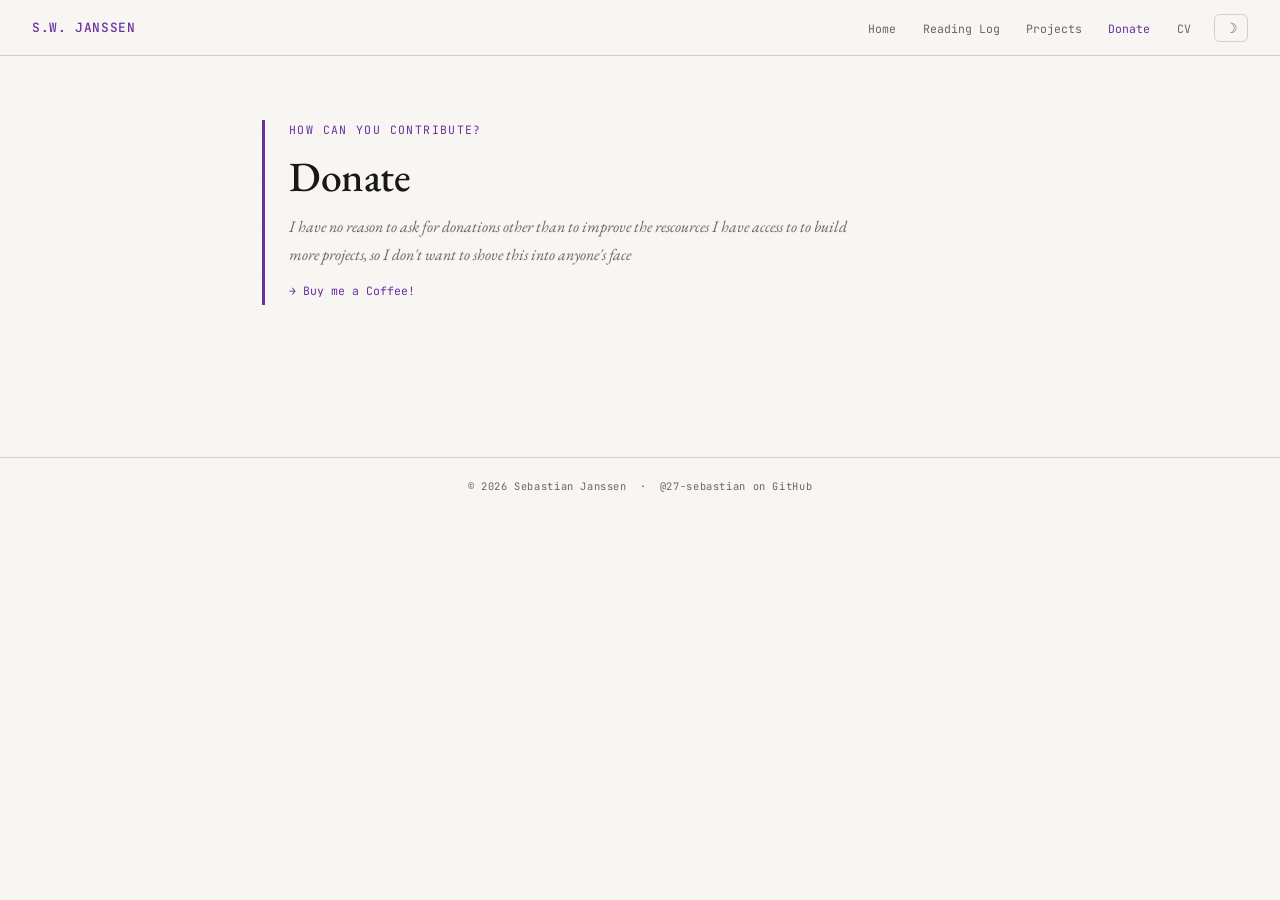
==== donate.html @ 14d0318f "donation page!" ====
<!DOCTYPE html>
<html lang="en" data-theme="light">
<head>
  <meta charset="UTF-8" />
  <meta name="viewport" content="width=device-width, initial-scale=1.0" />
  <title>Donate — Sebastian Janssen</title>
  <link rel="preconnect" href="https://fonts.googleapis.com" />
  <link rel="preconnect" href="https://fonts.gstatic.com" crossorigin />
  <link href="https://fonts.googleapis.com/css2?family=EB+Garamond:ital,wght@0,400;0,500;0,600;1,400&family=JetBrains+Mono:wght@400;500&display=swap" rel="stylesheet" />
  <link rel="stylesheet" href="styles.css" />
</head>
<body>

  <nav>
    <a class="nav-brand" href="index.html">S.W. JANSSEN</a>
    <ul class="nav-links">
      <li><a href="index.html">Home</a></li>
      <li><a href="reads.html">Reading Log</a></li>
      <li><a href="projects.html">Projects</a></li>
      <li><a href="donate.html" class="active">Donate</a></li>
      <li><a href="https://www.dropbox.com/scl/fi/zozpx413qcyzh26jnxc15/SEBASTIAN-JANSSEN-2.pdf?rlkey=ugkd68tko0x00bz0ahje08txz&st=dr6h5i9y&dl=0" target="_blank">CV</a></li>
      <li>
        <button id="theme-toggle" aria-label="Toggle dark mode" title="Toggle dark mode">
          <span id="theme-icon">☽</span>
        </button>
      </li>
    </ul>
  </nav>

  <main>

    <header class="hero">
      <p class="hero-eyebrow">HOW CAN YOU CONTRIBUTE?</p>
      <h1>Donate</h1>
      <p class="hero-sub">I have no reason to ask for donations other than to improve the rescources I have access to to build more projects, so I don't want to shove this into anyone's face</p>
      <a class="project-link" href="https://buymeacoffee.com/27janssen" target="_blank">→ Buy me a Coffee!</a>
    </header>
  </main>
  <footer>
    <p>© 2026 Sebastian Janssen &nbsp;·&nbsp; @27-sebastian on GitHub</p>
  </footer>

  <script src="script.js"></script>
</body>
</html>
---- styles.css ----
/* ── Variables ─────────────────────────────────────────── */
    :root {
      --bg:        #f7f6f2;
      --surface:   #eeeae3;
      --border:    #d4cfc6;
      --text:      #1a1814;
      --muted:     #6b6560;
      --accent:    #6b2fa0;
      --accent-dim:#8b4fc0;
      --accent-bg: #f0e8f8;
      --code-bg:   #ece8f5;
      --nav-bg:    rgba(247,246,242,0.92);
    }
    [data-theme="dark"] {
      --bg:        #0f0f13;
      --surface:   #17171f;
      --border:    #2a2a38;
      --text:      #e8e6f0;
      --muted:     #7a788a;
      --accent:    #7b68ee;
      --accent-dim:#9a8ef5;
      --accent-bg: #1a1828;
      --code-bg:   #1d1b30;
      --nav-bg:    rgba(15,15,19,0.92);
    }

    /* ── Reset ─────────────────────────────────────────────── */
    *, *::before, *::after { box-sizing: border-box; margin: 0; padding: 0; }
    html { scroll-behavior: smooth; }
    body {
      background: var(--bg);
      color: var(--text);
      font-family: 'EB Garamond', Georgia, serif;
      font-size: 18px;
      line-height: 1.7;
      transition: background 0.3s, color 0.3s;
    }

    /* ── Math background pattern ───────────────────────────── */
    body::before {
      content: '';
      position: fixed;
      inset: 0;
      pointer-events: none;
      z-index: 0;
      opacity: 0.025;
      background-image:
        repeating-linear-gradient(0deg,   var(--border) 0, var(--border) 1px, transparent 0, transparent 48px),
        repeating-linear-gradient(90deg,  var(--border) 0, var(--border) 1px, transparent 0, transparent 48px);
      transition: opacity 0.3s;
    }
    [data-theme="dark"] body::before { opacity: 0.04; }

    /* ── Navigation ────────────────────────────────────────── */
    nav {
      position: sticky;
      top: 0;
      z-index: 100;
      background: var(--nav-bg);
      backdrop-filter: blur(12px);
      border-bottom: 1px solid var(--border);
      padding: 0 2rem;
      display: flex;
      align-items: center;
      justify-content: space-between;
      height: 56px;
      transition: background 0.3s, border-color 0.3s;
    }
    .nav-brand {
      font-family: 'JetBrains Mono', monospace;
      font-size: 0.8rem;
      font-weight: 500;
      color: var(--accent);
      letter-spacing: 0.05em;
      text-decoration: none;
    }
    .nav-links {
      display: flex;
      align-items: center;
      gap: 0.25rem;
      list-style: none;
    }
    .nav-links a {
      font-family: 'JetBrains Mono', monospace;
      font-size: 0.72rem;
      color: var(--muted);
      text-decoration: none;
      padding: 0.3rem 0.7rem;
      border-radius: 4px;
      transition: color 0.2s, background 0.2s;
    }
    .nav-links a:hover { color: var(--accent); background: var(--accent-bg); }
    .nav-links a.active { color: var(--accent); }

    /* Dark mode toggle */
    #theme-toggle {
      background: none;
      border: 1px solid var(--border);
      border-radius: 6px;
      width: 34px;
      height: 28px;
      cursor: pointer;
      display: flex;
      align-items: center;
      justify-content: center;
      color: var(--muted);
      font-size: 0.85rem;
      transition: border-color 0.2s, color 0.2s, background 0.2s;
      margin-left: 0.5rem;
    }
    #theme-toggle:hover { border-color: var(--accent); color: var(--accent); background: var(--accent-bg); }

    /* ── Main layout ───────────────────────────────────────── */
    main {
      position: relative;
      z-index: 1;
      max-width: 780px;
      margin: 0 auto;
      padding: 4rem 2rem 6rem;
    }

    /* ── Hero ──────────────────────────────────────────────── */
    .hero {
      border-left: 3px solid var(--accent);
      padding-left: 1.5rem;
      margin-bottom: 4rem;
    }
    .hero-eyebrow {
      font-family: 'JetBrains Mono', monospace;
      font-size: 0.72rem;
      color: var(--accent);
      letter-spacing: 0.12em;
      text-transform: uppercase;
      margin-bottom: 0.75rem;
    }
    .hero h1 {
      font-size: clamp(2rem, 5vw, 3rem);
      font-weight: 500;
      letter-spacing: -0.01em;
      line-height: 1.15;
      margin-bottom: 0.75rem;
    }
    .hero-sub {
      color: var(--muted);
      font-size: 1.05rem;
      font-style: italic;
    }

    /* ── Section headings ──────────────────────────────────── */
    .section-label {
      font-family: 'JetBrains Mono', monospace;
      font-size: 0.65rem;
      letter-spacing: 0.14em;
      text-transform: uppercase;
      color: var(--accent);
      margin-bottom: 1.25rem;
      display: flex;
      align-items: center;
      gap: 0.75rem;
    }
    .section-label::after {
      content: '';
      flex: 1;
      height: 1px;
      background: var(--border);
    }

    section { margin-bottom: 3.5rem; }

    /* ── About ─────────────────────────────────────────────── */
    .about-text { color: var(--text); max-width: 640px; }
    .about-text p { margin-bottom: 0; }

    /* ── Skills ────────────────────────────────────────────── */
    .skills-grid {
      display: grid;
      grid-template-columns: repeat(auto-fill, minmax(220px, 1fr));
      gap: 1rem;
    }
    .skill-card {
      background: var(--surface);
      border: 1px solid var(--border);
      border-radius: 8px;
      padding: 1.25rem 1.5rem;
      transition: border-color 0.2s, box-shadow 0.2s;
    }
    .skill-card:hover { border-color: var(--accent-dim); }

    .skill-symbol {
      font-family: 'JetBrains Mono', monospace;
      font-size: 0.7rem;
      color: var(--accent);
      margin-bottom: 0.5rem;
      display: block;
    }
    .skill-name {
      font-size: 1rem;
      font-weight: 500;
      margin-bottom: 0.35rem;
    }
    .skill-desc {
      font-size: 0.88rem;
      color: var(--muted);
      line-height: 1.5;
    }

    /* ── Contact ───────────────────────────────────────────── */
    .contact-list {
      list-style: none;
      display: flex;
      flex-direction: column;
      gap: 0.6rem;
    }
    .contact-list li {
      display: flex;
      align-items: baseline;
      gap: 1rem;
    }
    .contact-key {
      font-family: 'JetBrains Mono', monospace;
      font-size: 0.7rem;
      color: var(--muted);
      min-width: 80px;
      letter-spacing: 0.04em;
    }
    .contact-val {
      color: var(--accent);
      text-decoration: none;
      font-size: 0.97rem;
      transition: color 0.2s;
    }
    .contact-val:hover { color: var(--accent-dim); text-decoration: underline; }

    /* ── Divider ornament (∴) ──────────────────────────────── */
    .ornament {
      text-align: center;
      color: var(--border);
      font-size: 1.1rem;
      margin: 3rem 0;
      letter-spacing: 0.6em;
    }

    /* ── Footer ────────────────────────────────────────────── */
    footer {
      position: relative;
      z-index: 1;
      border-top: 1px solid var(--border);
      padding: 1.25rem 2rem;
      display: flex;
      justify-content: center;
      align-items: center;
    }
    footer p {
      font-family: 'JetBrains Mono', monospace;
      font-size: 0.65rem;
      color: var(--muted);
      letter-spacing: 0.06em;
    }

/* ── projects.html ──────────────────────────────────────────────────────── */
:root {
      --bg:        #f7f6f2;
      --surface:   #eeeae3;
      --border:    #d4cfc6;
      --text:      #1a1814;
      --muted:     #6b6560;
      --accent:    #6b2fa0;
      --accent-dim:#8b4fc0;
      --accent-bg: #f0e8f8;
      --nav-bg:    rgba(247,246,242,0.92);
      --status-active-bg:   #eaf4ec;
      --status-active-text: #2d7a3a;
      --status-wip-bg:      #fef6e4;
      --status-wip-text:    #8a6200;
      --status-paused-bg:   #f0f0f0;
      --status-paused-text: #666;
    }
[data-theme="dark"] {
      --bg:        #0f0f13;
      --surface:   #17171f;
      --border:    #2a2a38;
      --text:      #e8e6f0;
      --muted:     #7a788a;
      --accent:    #7b68ee;
      --accent-dim:#9a8ef5;
      --accent-bg: #1a1828;
      --nav-bg:    rgba(15,15,19,0.92);
      --status-active-bg:   #1a2e1e;
      --status-active-text: #6dbb7a;
      --status-wip-bg:      #261f0a;
      --status-wip-text:    #d4a84b;
      --status-paused-bg:   #1e1e24;
      --status-paused-text: #888;
    }
*, *::before, *::after { box-sizing: border-box; margin: 0; padding: 0; }
body::before {
      content: '';
      position: fixed;
      inset: 0;
      pointer-events: none;
      z-index: 0;
      opacity: 0.025;
      background-image:
        repeating-linear-gradient(0deg,   var(--border) 0, var(--border) 1px, transparent 0, transparent 48px),
        repeating-linear-gradient(90deg,  var(--border) 0, var(--border) 1px, transparent 0, transparent 48px);
      transition: opacity 0.3s;
    }
/* ── Nav ───────────────────────────────────────────────── */
    nav {
      position: sticky;
      top: 0;
      z-index: 100;
      background: var(--nav-bg);
      backdrop-filter: blur(12px);
      border-bottom: 1px solid var(--border);
      padding: 0 2rem;
      display: flex;
      align-items: center;
      justify-content: space-between;
      height: 56px;
      transition: background 0.3s, border-color 0.3s;
    }
#theme-toggle {
      background: none;
      border: 1px solid var(--border);
      border-radius: 6px;
      width: 34px;
      height: 28px;
      cursor: pointer;
      display: flex;
      align-items: center;
      justify-content: center;
      color: var(--muted);
      font-size: 0.85rem;
      transition: border-color 0.2s, color 0.2s, background 0.2s;
      margin-left: 0.5rem;
    }
/* ── Main ──────────────────────────────────────────────── */
    main {
      position: relative;
      z-index: 1;
      max-width: 820px;
      margin: 0 auto;
      padding: 4rem 2rem 6rem;
    }
/* ── Hero ──────────────────────────────────────────────── */
    .hero {
      border-left: 3px solid var(--accent);
      padding-left: 1.5rem;
      margin-bottom: 3.5rem;
    }
.hero h1 {
      font-size: clamp(1.8rem, 4vw, 2.6rem);
      font-weight: 500;
      letter-spacing: -0.01em;
      line-height: 1.2;
      margin-bottom: 0.75rem;
    }
.hero-sub {
      color: var(--muted);
      font-size: 1rem;
      max-width: 580px;
    }
/* ── Section label ─────────────────────────────────────── */
    .section-label {
      font-family: 'JetBrains Mono', monospace;
      font-size: 0.65rem;
      letter-spacing: 0.14em;
      text-transform: uppercase;
      color: var(--accent);
      margin-bottom: 1.75rem;
      display: flex;
      align-items: center;
      gap: 0.75rem;
    }
/* ── Stats row ─────────────────────────────────────────── */
    .stats-row {
      display: flex;
      gap: 2rem;
      margin-bottom: 3rem;
      flex-wrap: wrap;
    }
.stat { display: flex; flex-direction: column; gap: 0.15rem; }
.stat-number {
      font-size: 1.8rem;
      font-weight: 500;
      color: var(--accent);
      line-height: 1;
    }
.stat-label {
      font-family: 'JetBrains Mono', monospace;
      font-size: 0.65rem;
      color: var(--muted);
      letter-spacing: 0.06em;
      text-transform: uppercase;
    }
/* ── Project list ──────────────────────────────────────── */
    .project-list {
      display: flex;
      flex-direction: column;
    }
.project-entry {
      display: grid;
      grid-template-columns: 1fr auto;
      gap: 1rem 2rem;
      align-items: start;
      padding: 1.75rem 0;
      border-bottom: 1px solid var(--border);
    }
.project-entry:first-child { border-top: 1px solid var(--border); }
.project-title {
      font-size: 1.1rem;
      font-weight: 500;
      line-height: 1.3;
      margin-bottom: 0.2rem;
    }
.project-desc {
      font-size: 0.95rem;
      color: var(--muted);
      line-height: 1.65;
      max-width: 560px;
      margin-top: 0.5rem;
    }
.project-link {
      font-family: 'JetBrains Mono', monospace;
      font-size: 0.72rem;
      color: var(--accent);
      text-decoration: none;
      display: inline-flex;
      align-items: center;
      gap: 0.3rem;
      margin-top: 0.85rem;
      transition: color 0.2s;
    }
.project-link:hover { color: var(--accent-dim); text-decoration: underline; }
/* Status badge */
    .status-badge {
      font-family: 'JetBrains Mono', monospace;
      font-size: 0.62rem;
      letter-spacing: 0.06em;
      text-transform: uppercase;
      padding: 0.2rem 0.55rem;
      border-radius: 4px;
      white-space: nowrap;
      align-self: start;
      margin-top: 0.2rem;
    }
.status-active  { background: var(--status-active-bg);  color: var(--status-active-text); }
.status-wip     { background: var(--status-wip-bg);     color: var(--status-wip-text); }
.status-paused  { background: var(--status-paused-bg);  color: var(--status-paused-text); }
/* ── Ornament ──────────────────────────────────────────── */
    .ornament {
      text-align: center;
      color: var(--border);
      font-size: 1.1rem;
      margin: 3rem 0;
      letter-spacing: 0.6em;
    }
/* ── Footer ────────────────────────────────────────────── */
    footer {
      position: relative;
      z-index: 1;
      border-top: 1px solid var(--border);
      padding: 1.25rem 2rem;
      display: flex;
      justify-content: center;
    }

/* ── reads.html ─────────────────────────────────────────────────────────── */
*, *::before, *::after { box-sizing: border-box; margin: 0; padding: 0; }
body::before {
      content: '';
      position: fixed;
      inset: 0;
      pointer-events: none;
      z-index: 0;
      opacity: 0.025;
      background-image:
        repeating-linear-gradient(0deg,   var(--border) 0, var(--border) 1px, transparent 0, transparent 48px),
        repeating-linear-gradient(90deg,  var(--border) 0, var(--border) 1px, transparent 0, transparent 48px);
      transition: opacity 0.3s;
    }
/* ── Nav ───────────────────────────────────────────────── */
    nav {
      position: sticky;
      top: 0;
      z-index: 100;
      background: var(--nav-bg);
      backdrop-filter: blur(12px);
      border-bottom: 1px solid var(--border);
      padding: 0 2rem;
      display: flex;
      align-items: center;
      justify-content: space-between;
      height: 56px;
      transition: background 0.3s, border-color 0.3s;
    }
#theme-toggle {
      background: none;
      border: 1px solid var(--border);
      border-radius: 6px;
      width: 34px;
      height: 28px;
      cursor: pointer;
      display: flex;
      align-items: center;
      justify-content: center;
      color: var(--muted);
      font-size: 0.85rem;
      transition: border-color 0.2s, color 0.2s, background 0.2s;
      margin-left: 0.5rem;
    }
/* ── Main ──────────────────────────────────────────────── */
    main {
      position: relative;
      z-index: 1;
      max-width: 820px;
      margin: 0 auto;
      padding: 4rem 2rem 6rem;
    }
/* ── Hero ──────────────────────────────────────────────── */
    .hero {
      border-left: 3px solid var(--accent);
      padding-left: 1.5rem;
      margin-bottom: 3.5rem;
    }
.hero h1 {
      font-size: clamp(1.8rem, 4vw, 2.6rem);
      font-weight: 500;
      letter-spacing: -0.01em;
      line-height: 1.2;
      margin-bottom: 0.75rem;
    }
.hero-sub {
      color: var(--muted);
      font-size: 1rem;
      max-width: 580px;
    }
/* ── Section label ─────────────────────────────────────── */
    .section-label {
      font-family: 'JetBrains Mono', monospace;
      font-size: 0.65rem;
      letter-spacing: 0.14em;
      text-transform: uppercase;
      color: var(--accent);
      margin-bottom: 1.75rem;
      display: flex;
      align-items: center;
      gap: 0.75rem;
    }
/* ── Stats row ─────────────────────────────────────────── */
    .stats-row {
      display: flex;
      gap: 2rem;
      margin-bottom: 3rem;
      flex-wrap: wrap;
    }
.stat {
      display: flex;
      flex-direction: column;
      gap: 0.15rem;
    }
.stat-number {
      font-size: 1.8rem;
      font-weight: 500;
      color: var(--accent);
      line-height: 1;
    }
.stat-label {
      font-family: 'JetBrains Mono', monospace;
      font-size: 0.65rem;
      color: var(--muted);
      letter-spacing: 0.06em;
      text-transform: uppercase;
    }
/* ── Book list ─────────────────────────────────────────── */
    .book-list {
      display: flex;
      flex-direction: column;
      gap: 0;
    }
.book-entry {
      display: grid;
      grid-template-columns: 80px 1fr;
      gap: 1.5rem;
      align-items: start;
      padding: 1.75rem 0;
      border-bottom: 1px solid var(--border);
      position: relative;
    }
.book-entry:first-child { border-top: 1px solid var(--border); }
.book-cover-wrap {
      position: relative;
    }
.book-cover-wrap img {
      width: 80px;
      height: 110px;
      object-fit: cover;
      border-radius: 3px;
      border: 1px solid var(--border);
      display: block;
      background: var(--surface);
    }
.book-meta { display: flex; flex-direction: column; gap: 0.25rem; }
.book-title {
      font-size: 1.1rem;
      font-weight: 500;
      line-height: 1.3;
      margin-bottom: 0.1rem;
    }
.book-authors {
      font-size: 0.88rem;
      color: var(--muted);
      font-style: italic;
    }
.book-tags {
      display: flex;
      gap: 0.5rem;
      margin-top: 0.5rem;
      flex-wrap: wrap;
      align-items: center;
    }
.book-date {
      font-family: 'JetBrains Mono', monospace;
      font-size: 0.65rem;
      color: var(--muted);
      letter-spacing: 0.04em;
    }
/* Star rating rendered as filled/hollow ★ */
    .book-rating {
      font-size: 0.78rem;
      color: var(--accent);
      letter-spacing: 0.1em;
    }
.book-note {
      margin-top: 0.75rem;
      font-size: 0.95rem;
      color: var(--muted);
      line-height: 1.65;
      max-width: 580px;
    }
/* ── Ornament ──────────────────────────────────────────── */
    .ornament {
      text-align: center;
      color: var(--border);
      font-size: 1.1rem;
      margin: 3rem 0;
      letter-spacing: 0.6em;
    }
/* ── Footer ────────────────────────────────────────────── */
    footer {
      position: relative;
      z-index: 1;
      border-top: 1px solid var(--border);
      padding: 1.25rem 2rem;
      display: flex;
      justify-content: center;
    }
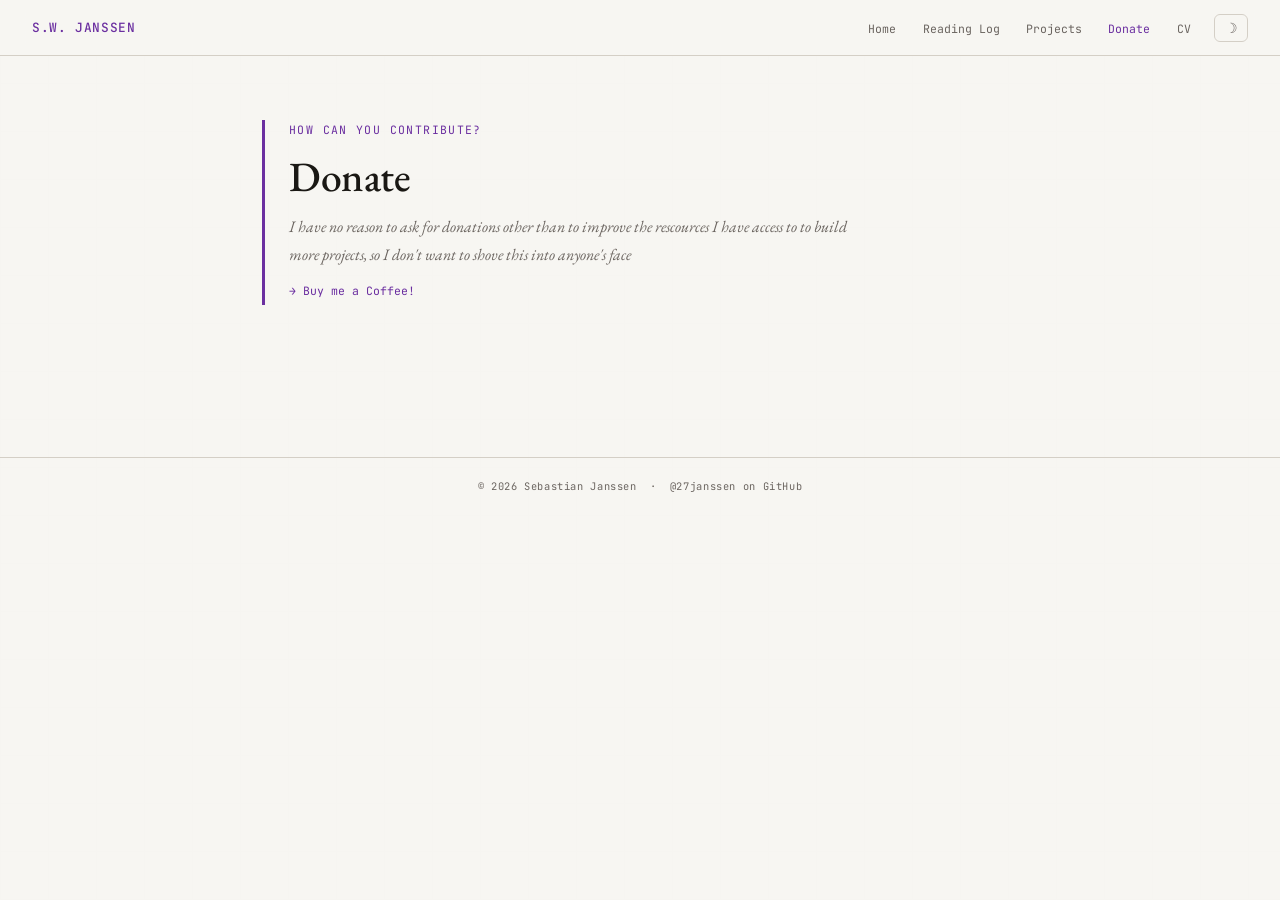
==== commit 6b7555f9: "footer change" ====
--- a/donate.html
+++ b/donate.html
@@ -37,7 +37,7 @@
     </header>
   </main>
   <footer>
-    <p>© 2026 Sebastian Janssen &nbsp;·&nbsp; @27-sebastian on GitHub</p>
+    <p>© 2026 Sebastian Janssen &nbsp;·&nbsp; @27janssen on GitHub</p>
   </footer>
 
   <script src="script.js"></script>
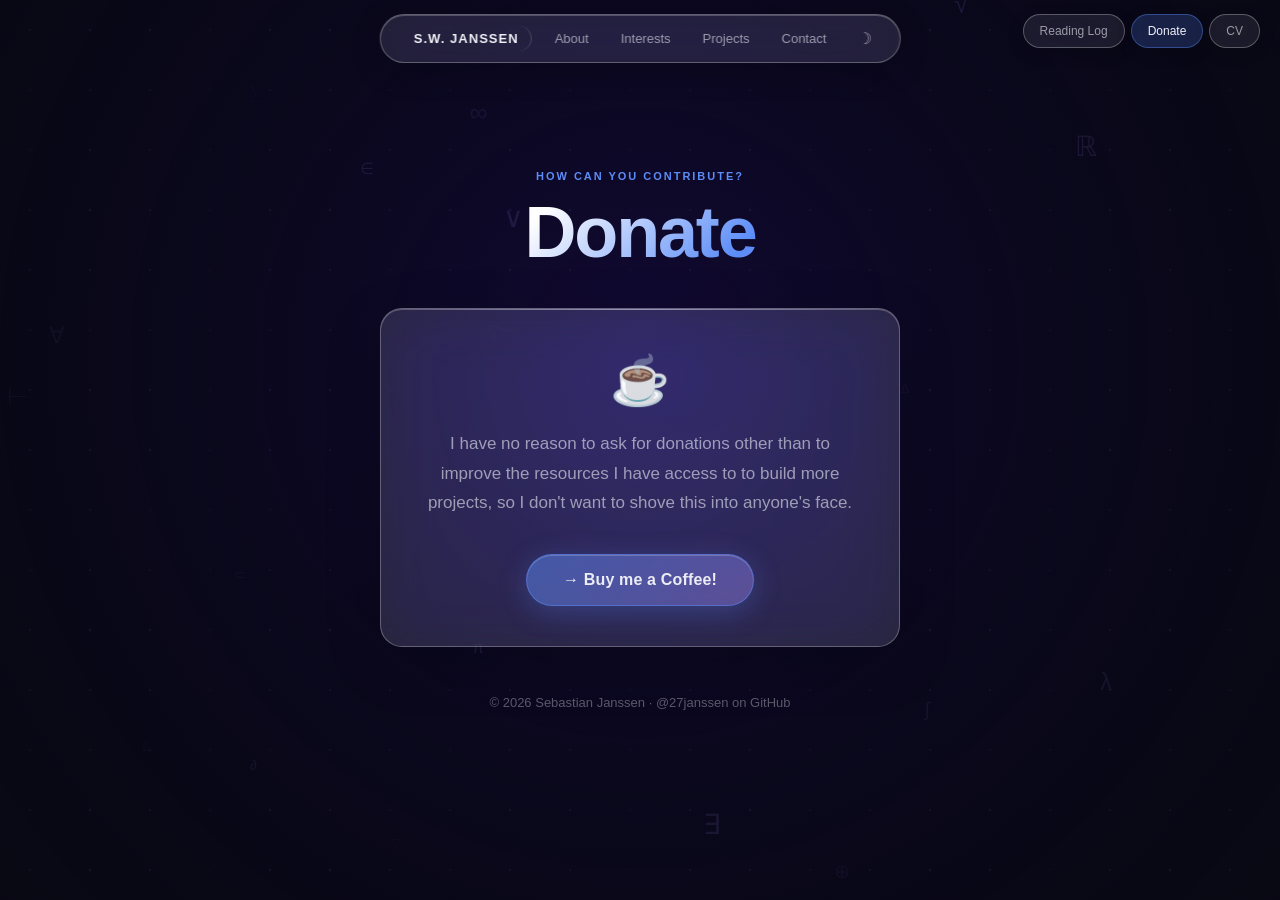
==== commit abcb17d9: "ui overhaul" ====
--- a/donate.html
+++ b/donate.html
@@ -1,45 +1,49 @@
 <!DOCTYPE html>
-<html lang="en" data-theme="light">
+<html lang="en">
 <head>
   <meta charset="UTF-8" />
   <meta name="viewport" content="width=device-width, initial-scale=1.0" />
   <title>Donate — Sebastian Janssen</title>
-  <link rel="preconnect" href="https://fonts.googleapis.com" />
-  <link rel="preconnect" href="https://fonts.gstatic.com" crossorigin />
-  <link href="https://fonts.googleapis.com/css2?family=EB+Garamond:ital,wght@0,400;0,500;0,600;1,400&family=JetBrains+Mono:wght@400;500&display=swap" rel="stylesheet" />
   <link rel="stylesheet" href="styles.css" />
 </head>
 <body>
 
-  <nav>
-    <a class="nav-brand" href="index.html">S.W. JANSSEN</a>
-    <ul class="nav-links">
-      <li><a href="index.html">Home</a></li>
-      <li><a href="reads.html">Reading Log</a></li>
-      <li><a href="projects.html">Projects</a></li>
-      <li><a href="donate.html" class="active">Donate</a></li>
-      <li><a href="https://www.dropbox.com/scl/fi/zozpx413qcyzh26jnxc15/SEBASTIAN-JANSSEN-2.pdf?rlkey=ugkd68tko0x00bz0ahje08txz&st=dr6h5i9y&dl=0" target="_blank">CV</a></li>
-      <li>
-        <button id="theme-toggle" aria-label="Toggle dark mode" title="Toggle dark mode">
-          <span id="theme-icon">☽</span>
-        </button>
-      </li>
-    </ul>
-  </nav>
+<canvas id="math-canvas"></canvas>
 
-  <main>
+<nav>
+  <a href="https://27janssen.github.io/index.html" class="brand">S.W. JANSSEN</a>
+  <a href="https://27janssen.github.io/index.html#about">About</a>
+  <a href="https://27janssen.github.io/index.html#skills">Interests</a>
+  <a href="https://27janssen.github.io/index.html#projects">Projects</a>
+  <a href="https://27janssen.github.io/index.html#contact">Contact</a>
+  <button class="theme-toggle" id="theme-btn">☽</button>
+</nav>
 
-    <header class="hero">
-      <p class="hero-eyebrow">HOW CAN YOU CONTRIBUTE?</p>
-      <h1>Donate</h1>
-      <p class="hero-sub">I have no reason to ask for donations other than to improve the rescources I have access to to build more projects, so I don't want to shove this into anyone's face</p>
-      <a class="project-link" href="https://buymeacoffee.com/27janssen" target="_blank">→ Buy me a Coffee!</a>
-    </header>
-  </main>
-  <footer>
-    <p>© 2026 Sebastian Janssen &nbsp;·&nbsp; @27janssen on GitHub</p>
-  </footer>
+<div class="ext-nav">
+  <a href="reads.html">Reading Log</a>
+  <a href="donate.html" class="active">Donate</a>
+  <a href="https://www.dropbox.com/scl/fi/zozpx413qcyzh26jnxc15/SEBASTIAN-JANSSEN-2.pdf?rlkey=ugkd68tko0x00bz0ahje08txz&st=dr6h5i9y&dl=0" target="_blank">CV</a>
+</div>
 
-  <script src="script.js"></script>
+<div class="page-wrap donate-wrap">
+  <div class="donate-container">
+    <p class="donate-eyebrow">HOW CAN YOU CONTRIBUTE?</p>
+    <h1 class="donate-title">Donate</h1>
+
+    <div class="donate-card">
+      <span class="donate-icon">☕</span>
+      <p class="donate-body">
+        I have no reason to ask for donations other than to improve the resources I have access to to build more projects, so I don't want to shove this into anyone's face.
+      </p>
+      <a class="donate-btn" href="https://buymeacoffee.com/27janssen" target="_blank">
+        → Buy me a Coffee!
+      </a>
+    </div>
+  </div>
+
+  <footer>© 2026 Sebastian Janssen · @27janssen on GitHub</footer>
+</div>
+
+<script src="main.js"></script>
 </body>
 </html>
--- a/styles.css
+++ b/styles.css
@@ -1,659 +1,907 @@
-
-    /* ── Variables ─────────────────────────────────────────── */
-    :root {
-      --bg:        #f7f6f2;
-      --surface:   #eeeae3;
-      --border:    #d4cfc6;
-      --text:      #1a1814;
-      --muted:     #6b6560;
-      --accent:    #6b2fa0;
-      --accent-dim:#8b4fc0;
-      --accent-bg: #f0e8f8;
-      --code-bg:   #ece8f5;
-      --nav-bg:    rgba(247,246,242,0.92);
-    }
-    [data-theme="dark"] {
-      --bg:        #0f0f13;
-      --surface:   #17171f;
-      --border:    #2a2a38;
-      --text:      #e8e6f0;
-      --muted:     #7a788a;
-      --accent:    #7b68ee;
-      --accent-dim:#9a8ef5;
-      --accent-bg: #1a1828;
-      --code-bg:   #1d1b30;
-      --nav-bg:    rgba(15,15,19,0.92);
-    }
-
-    /* ── Reset ─────────────────────────────────────────────── */
-    *, *::before, *::after { box-sizing: border-box; margin: 0; padding: 0; }
-    html { scroll-behavior: smooth; }
-    body {
-      background: var(--bg);
-      color: var(--text);
-      font-family: 'EB Garamond', Georgia, serif;
-      font-size: 18px;
-      line-height: 1.7;
-      transition: background 0.3s, color 0.3s;
-    }
-
-    /* ── Math background pattern ───────────────────────────── */
-    body::before {
-      content: '';
-      position: fixed;
-      inset: 0;
-      pointer-events: none;
-      z-index: 0;
-      opacity: 0.025;
-      background-image:
-        repeating-linear-gradient(0deg,   var(--border) 0, var(--border) 1px, transparent 0, transparent 48px),
-        repeating-linear-gradient(90deg,  var(--border) 0, var(--border) 1px, transparent 0, transparent 48px);
-      transition: opacity 0.3s;
-    }
-    [data-theme="dark"] body::before { opacity: 0.04; }
-
-    /* ── Navigation ────────────────────────────────────────── */
-    nav {
-      position: sticky;
-      top: 0;
-      z-index: 100;
-      background: var(--nav-bg);
-      backdrop-filter: blur(12px);
-      border-bottom: 1px solid var(--border);
-      padding: 0 2rem;
-      display: flex;
-      align-items: center;
-      justify-content: space-between;
-      height: 56px;
-      transition: background 0.3s, border-color 0.3s;
-    }
-    .nav-brand {
-      font-family: 'JetBrains Mono', monospace;
-      font-size: 0.8rem;
-      font-weight: 500;
-      color: var(--accent);
-      letter-spacing: 0.05em;
-      text-decoration: none;
-    }
-    .nav-links {
-      display: flex;
-      align-items: center;
-      gap: 0.25rem;
-      list-style: none;
-    }
-    .nav-links a {
-      font-family: 'JetBrains Mono', monospace;
-      font-size: 0.72rem;
-      color: var(--muted);
-      text-decoration: none;
-      padding: 0.3rem 0.7rem;
-      border-radius: 4px;
-      transition: color 0.2s, background 0.2s;
-    }
-    .nav-links a:hover { color: var(--accent); background: var(--accent-bg); }
-    .nav-links a.active { color: var(--accent); }
-
-    /* Dark mode toggle */
-    #theme-toggle {
-      background: none;
-      border: 1px solid var(--border);
-      border-radius: 6px;
-      width: 34px;
-      height: 28px;
-      cursor: pointer;
-      display: flex;
-      align-items: center;
-      justify-content: center;
-      color: var(--muted);
-      font-size: 0.85rem;
-      transition: border-color 0.2s, color 0.2s, background 0.2s;
-      margin-left: 0.5rem;
-    }
-    #theme-toggle:hover { border-color: var(--accent); color: var(--accent); background: var(--accent-bg); }
-
-    /* ── Main layout ───────────────────────────────────────── */
-    main {
-      position: relative;
-      z-index: 1;
-      max-width: 780px;
-      margin: 0 auto;
-      padding: 4rem 2rem 6rem;
-    }
-
-    /* ── Hero ──────────────────────────────────────────────── */
-    .hero {
-      border-left: 3px solid var(--accent);
-      padding-left: 1.5rem;
-      margin-bottom: 4rem;
-    }
-    .hero-eyebrow {
-      font-family: 'JetBrains Mono', monospace;
-      font-size: 0.72rem;
-      color: var(--accent);
-      letter-spacing: 0.12em;
-      text-transform: uppercase;
-      margin-bottom: 0.75rem;
-    }
-    .hero h1 {
-      font-size: clamp(2rem, 5vw, 3rem);
-      font-weight: 500;
-      letter-spacing: -0.01em;
-      line-height: 1.15;
-      margin-bottom: 0.75rem;
-    }
-    .hero-sub {
-      color: var(--muted);
-      font-size: 1.05rem;
-      font-style: italic;
-    }
-
-    /* ── Section headings ──────────────────────────────────── */
-    .section-label {
-      font-family: 'JetBrains Mono', monospace;
-      font-size: 0.65rem;
-      letter-spacing: 0.14em;
-      text-transform: uppercase;
-      color: var(--accent);
-      margin-bottom: 1.25rem;
-      display: flex;
-      align-items: center;
-      gap: 0.75rem;
-    }
-    .section-label::after {
-      content: '';
-      flex: 1;
-      height: 1px;
-      background: var(--border);
-    }
-
-    section { margin-bottom: 3.5rem; }
-
-    /* ── About ─────────────────────────────────────────────── */
-    .about-text { color: var(--text); max-width: 640px; }
-    .about-text p { margin-bottom: 0; }
-
-    /* ── Skills ────────────────────────────────────────────── */
-    .skills-grid {
-      display: grid;
-      grid-template-columns: repeat(auto-fill, minmax(220px, 1fr));
-      gap: 1rem;
-    }
-    .skill-card {
-      background: var(--surface);
-      border: 1px solid var(--border);
-      border-radius: 8px;
-      padding: 1.25rem 1.5rem;
-      transition: border-color 0.2s, box-shadow 0.2s;
-    }
-    .skill-card:hover { border-color: var(--accent-dim); }
-
-    .skill-symbol {
-      font-family: 'JetBrains Mono', monospace;
-      font-size: 0.7rem;
-      color: var(--accent);
-      margin-bottom: 0.5rem;
-      display: block;
-    }
-    .skill-name {
-      font-size: 1rem;
-      font-weight: 500;
-      margin-bottom: 0.35rem;
-    }
-    .skill-desc {
-      font-size: 0.88rem;
-      color: var(--muted);
-      line-height: 1.5;
-    }
-
-    /* ── Contact ───────────────────────────────────────────── */
-    .contact-list {
-      list-style: none;
-      display: flex;
-      flex-direction: column;
-      gap: 0.6rem;
-    }
-    .contact-list li {
-      display: flex;
-      align-items: baseline;
-      gap: 1rem;
-    }
-    .contact-key {
-      font-family: 'JetBrains Mono', monospace;
-      font-size: 0.7rem;
-      color: var(--muted);
-      min-width: 80px;
-      letter-spacing: 0.04em;
-    }
-    .contact-val {
-      color: var(--accent);
-      text-decoration: none;
-      font-size: 0.97rem;
-      transition: color 0.2s;
-    }
-    .contact-val:hover { color: var(--accent-dim); text-decoration: underline; }
-
-    /* ── Divider ornament (∴) ──────────────────────────────── */
-    .ornament {
-      text-align: center;
-      color: var(--border);
-      font-size: 1.1rem;
-      margin: 3rem 0;
-      letter-spacing: 0.6em;
-    }
-
-    /* ── Footer ────────────────────────────────────────────── */
-    footer {
-      position: relative;
-      z-index: 1;
-      border-top: 1px solid var(--border);
-      padding: 1.25rem 2rem;
-      display: flex;
-      justify-content: center;
-      align-items: center;
-    }
-    footer p {
-      font-family: 'JetBrains Mono', monospace;
-      font-size: 0.65rem;
-      color: var(--muted);
-      letter-spacing: 0.06em;
-    }
-
-/* ── projects.html ──────────────────────────────────────────────────────── */
+/* ─── Reset & Base ─────────────────────────────────────────── */
+*, *::before, *::after { box-sizing: border-box; margin: 0; padding: 0; }
+
 :root {
-      --bg:        #f7f6f2;
-      --surface:   #eeeae3;
-      --border:    #d4cfc6;
-      --text:      #1a1814;
-      --muted:     #6b6560;
-      --accent:    #6b2fa0;
-      --accent-dim:#8b4fc0;
-      --accent-bg: #f0e8f8;
-      --nav-bg:    rgba(247,246,242,0.92);
-      --status-active-bg:   #eaf4ec;
-      --status-active-text: #2d7a3a;
-      --status-wip-bg:      #fef6e4;
-      --status-wip-text:    #8a6200;
-      --status-paused-bg:   #f0f0f0;
-      --status-paused-text: #666;
-    }
-[data-theme="dark"] {
-      --bg:        #0f0f13;
-      --surface:   #17171f;
-      --border:    #2a2a38;
-      --text:      #e8e6f0;
-      --muted:     #7a788a;
-      --accent:    #7b68ee;
-      --accent-dim:#9a8ef5;
-      --accent-bg: #1a1828;
-      --nav-bg:    rgba(15,15,19,0.92);
-      --status-active-bg:   #1a2e1e;
-      --status-active-text: #6dbb7a;
-      --status-wip-bg:      #261f0a;
-      --status-wip-text:    #d4a84b;
-      --status-paused-bg:   #1e1e24;
-      --status-paused-text: #888;
-    }
-*, *::before, *::after { box-sizing: border-box; margin: 0; padding: 0; }
-body::before {
-      content: '';
-      position: fixed;
-      inset: 0;
-      pointer-events: none;
-      z-index: 0;
-      opacity: 0.025;
-      background-image:
-        repeating-linear-gradient(0deg,   var(--border) 0, var(--border) 1px, transparent 0, transparent 48px),
-        repeating-linear-gradient(90deg,  var(--border) 0, var(--border) 1px, transparent 0, transparent 48px);
-      transition: opacity 0.3s;
-    }
-/* ── Nav ───────────────────────────────────────────────── */
-    nav {
-      position: sticky;
-      top: 0;
-      z-index: 100;
-      background: var(--nav-bg);
-      backdrop-filter: blur(12px);
-      border-bottom: 1px solid var(--border);
-      padding: 0 2rem;
-      display: flex;
-      align-items: center;
-      justify-content: space-between;
-      height: 56px;
-      transition: background 0.3s, border-color 0.3s;
-    }
-#theme-toggle {
-      background: none;
-      border: 1px solid var(--border);
-      border-radius: 6px;
-      width: 34px;
-      height: 28px;
-      cursor: pointer;
-      display: flex;
-      align-items: center;
-      justify-content: center;
-      color: var(--muted);
-      font-size: 0.85rem;
-      transition: border-color 0.2s, color 0.2s, background 0.2s;
-      margin-left: 0.5rem;
-    }
-/* ── Main ──────────────────────────────────────────────── */
-    main {
-      position: relative;
-      z-index: 1;
-      max-width: 820px;
-      margin: 0 auto;
-      padding: 4rem 2rem 6rem;
-    }
-/* ── Hero ──────────────────────────────────────────────── */
-    .hero {
-      border-left: 3px solid var(--accent);
-      padding-left: 1.5rem;
-      margin-bottom: 3.5rem;
-    }
-.hero h1 {
-      font-size: clamp(1.8rem, 4vw, 2.6rem);
-      font-weight: 500;
-      letter-spacing: -0.01em;
-      line-height: 1.2;
-      margin-bottom: 0.75rem;
-    }
-.hero-sub {
-      color: var(--muted);
-      font-size: 1rem;
-      max-width: 580px;
-    }
-/* ── Section label ─────────────────────────────────────── */
-    .section-label {
-      font-family: 'JetBrains Mono', monospace;
-      font-size: 0.65rem;
-      letter-spacing: 0.14em;
-      text-transform: uppercase;
-      color: var(--accent);
-      margin-bottom: 1.75rem;
-      display: flex;
-      align-items: center;
-      gap: 0.75rem;
-    }
-/* ── Stats row ─────────────────────────────────────────── */
-    .stats-row {
-      display: flex;
-      gap: 2rem;
-      margin-bottom: 3rem;
-      flex-wrap: wrap;
-    }
-.stat { display: flex; flex-direction: column; gap: 0.15rem; }
-.stat-number {
-      font-size: 1.8rem;
-      font-weight: 500;
-      color: var(--accent);
-      line-height: 1;
-    }
-.stat-label {
-      font-family: 'JetBrains Mono', monospace;
-      font-size: 0.65rem;
-      color: var(--muted);
-      letter-spacing: 0.06em;
-      text-transform: uppercase;
-    }
-/* ── Project list ──────────────────────────────────────── */
-    .project-list {
-      display: flex;
-      flex-direction: column;
-    }
-.project-entry {
-      display: grid;
-      grid-template-columns: 1fr auto;
-      gap: 1rem 2rem;
-      align-items: start;
-      padding: 1.75rem 0;
-      border-bottom: 1px solid var(--border);
-    }
-.project-entry:first-child { border-top: 1px solid var(--border); }
+  --glass-bg: rgba(255,255,255,0.12);
+  --glass-border: rgba(255,255,255,0.28);
+  --glass-shadow: rgba(0,0,0,0.18);
+  --accent: #5b8cf7;
+  --accent2: #a78bfa;
+  --text: #f0f0f5;
+  --text-dim: rgba(240,240,245,0.6);
+  --text-dimmer: rgba(240,240,245,0.35);
+  --bg-deep: #0a0a14;
+  --radius: 22px;
+  --nav-height: 62px;
+  --font-display: -apple-system, 'SF Pro Display', 'Helvetica Neue', sans-serif;
+  --font-body: -apple-system, 'SF Pro Text', 'Helvetica Neue', sans-serif;
+}
+
+html { scroll-behavior: smooth; }
+
+body {
+  font-family: var(--font-body);
+  background: var(--bg-deep);
+  color: var(--text);
+  min-height: 100vh;
+  overflow-x: hidden;
+}
+
+/* ─── Math Canvas Background ───────────────────────────────── */
+#math-canvas {
+  position: fixed;
+  top: 0; left: 0;
+  width: 100%; height: 100%;
+  z-index: 0;
+  pointer-events: none;
+}
+
+/* ─── Page Wrapper ─────────────────────────────────────────── */
+.page-wrap {
+  position: relative;
+  z-index: 1;
+}
+
+/* ─── Navigation ───────────────────────────────────────────── */
+nav {
+  position: fixed;
+  top: 14px;
+  left: 50%;
+  transform: translateX(-50%);
+  z-index: 100;
+  display: flex;
+  align-items: center;
+  gap: 6px;
+  padding: 10px 20px;
+  background: rgba(255,255,255,0.10);
+  backdrop-filter: blur(28px) saturate(180%);
+  -webkit-backdrop-filter: blur(28px) saturate(180%);
+  border: 1px solid var(--glass-border);
+  border-radius: 999px;
+  box-shadow: 0 8px 32px var(--glass-shadow), inset 0 1px 0 rgba(255,255,255,0.22);
+  white-space: nowrap;
+  transition: background 0.3s;
+}
+
+nav .brand {
+  font-family: var(--font-display);
+  font-weight: 700;
+  font-size: 13px;
+  letter-spacing: 0.08em;
+  color: var(--text);
+  text-decoration: none;
+  padding-right: 12px;
+  border-right: 1px solid rgba(255,255,255,0.18);
+  margin-right: 4px;
+}
+
+nav a {
+  font-size: 13px;
+  font-weight: 500;
+  color: var(--text-dim);
+  text-decoration: none;
+  padding: 5px 13px;
+  border-radius: 999px;
+  transition: all 0.2s;
+}
+
+nav a:hover, nav a.active {
+  background: rgba(255,255,255,0.14);
+  color: var(--text);
+}
+
+nav .theme-toggle {
+  background: none;
+  border: none;
+  color: var(--text-dim);
+  font-size: 16px;
+  cursor: pointer;
+  padding: 4px 8px;
+  border-radius: 999px;
+  transition: all 0.2s;
+  margin-left: 4px;
+}
+nav .theme-toggle:hover { color: var(--text); background: rgba(255,255,255,0.1); }
+
+/* ─── External Nav Links ───────────────────────────────────── */
+.ext-nav {
+  position: fixed;
+  top: 14px;
+  right: 20px;
+  z-index: 100;
+  display: flex;
+  gap: 6px;
+}
+
+.ext-nav a {
+  font-size: 12px;
+  font-weight: 500;
+  color: var(--text-dim);
+  text-decoration: none;
+  padding: 9px 16px;
+  border-radius: 999px;
+  background: rgba(255,255,255,0.08);
+  backdrop-filter: blur(20px) saturate(160%);
+  -webkit-backdrop-filter: blur(20px) saturate(160%);
+  border: 1px solid var(--glass-border);
+  box-shadow: 0 4px 16px var(--glass-shadow);
+  transition: all 0.2s;
+}
+.ext-nav a:hover {
+  background: rgba(255,255,255,0.16);
+  color: var(--text);
+}
+.ext-nav a.active {
+  background: rgba(91,140,247,0.2);
+  border-color: rgba(91,140,247,0.4);
+  color: var(--text);
+}
+
+/* ─── Divider ──────────────────────────────────────────────── */
+.divider {
+  text-align: center;
+  color: var(--text-dimmer);
+  font-size: 20px;
+  letter-spacing: 0.3em;
+  padding: 12px 0;
+  margin: 0 auto;
+  max-width: 900px;
+  user-select: none;
+}
+
+/* ─── Footer ───────────────────────────────────────────────── */
+footer {
+  text-align: center;
+  padding: 48px 24px 60px;
+  font-size: 13px;
+  color: var(--text-dimmer);
+  position: relative;
+  z-index: 1;
+}
+
+/* ─── Reveal animation ─────────────────────────────────────── */
+.reveal {
+  opacity: 0;
+  transform: translateY(28px);
+  transition: opacity 0.7s ease, transform 0.7s ease;
+}
+.reveal.visible {
+  opacity: 1;
+  transform: none;
+}
+
+@keyframes fadeUp {
+  from { opacity: 0; transform: translateY(18px); }
+  to   { opacity: 1; transform: none; }
+}
+
+/* ─── Glass Card ───────────────────────────────────────────── */
+.glass-card {
+  background: var(--glass-bg);
+  backdrop-filter: blur(24px) saturate(160%);
+  -webkit-backdrop-filter: blur(24px) saturate(160%);
+  border: 1px solid var(--glass-border);
+  border-radius: var(--radius);
+  padding: 36px 40px;
+  box-shadow: 0 12px 48px var(--glass-shadow), inset 0 1px 0 rgba(255,255,255,0.18);
+  position: relative;
+  overflow: hidden;
+}
+
+.glass-card::before {
+  content: '';
+  position: absolute;
+  top: 0; left: 0; right: 0;
+  height: 1px;
+  background: linear-gradient(90deg, transparent, rgba(255,255,255,0.35), transparent);
+}
+
+/* ─── Light mode ───────────────────────────────────────────── */
+body.light {
+  --glass-bg: rgba(255,255,255,0.55);
+  --glass-border: rgba(0,0,0,0.09);
+  --glass-shadow: rgba(0,0,0,0.10);
+  --text: #0a0a14;
+  --text-dim: rgba(10,10,20,0.65);
+  --text-dimmer: rgba(10,10,20,0.35);
+  --bg-deep: #e8eaf6;
+  background: linear-gradient(135deg, #dde2f5, #ede8f8);
+}
+
+/* ─── Responsive ───────────────────────────────────────────── */
+@media (max-width: 700px) {
+  nav { padding: 8px 12px; gap: 2px; }
+  nav a { padding: 5px 8px; font-size: 12px; }
+  .ext-nav { top: auto; bottom: 16px; right: 50%; transform: translateX(50%); }
+}
+
+@media (prefers-reduced-motion: reduce) {
+  .reveal { transition: none; }
+  * { animation: none !important; }
+}
+
+
+/* ═══════════════════════════════════════════════════════════
+   INDEX.HTML — Page-specific styles
+   ═══════════════════════════════════════════════════════════ */
+
+/* ─── Hero ─────────────────────────────────────────────────── */
+#hero {
+  min-height: 100vh;
+  display: flex;
+  flex-direction: column;
+  align-items: center;
+  justify-content: center;
+  text-align: center;
+  padding: calc(var(--nav-height) + 40px) 24px 60px;
+}
+
+.hero-eyebrow {
+  font-size: 11px;
+  font-weight: 600;
+  letter-spacing: 0.18em;
+  text-transform: uppercase;
+  color: var(--text-dimmer);
+  margin-bottom: 22px;
+  animation: fadeUp 0.8s ease both;
+}
+
+.hero-name {
+  font-family: var(--font-display);
+  font-size: clamp(52px, 9vw, 96px);
+  font-weight: 700;
+  letter-spacing: -0.03em;
+  line-height: 1;
+  background: linear-gradient(135deg, #fff 30%, var(--accent) 70%, var(--accent2) 100%);
+  -webkit-background-clip: text;
+  -webkit-text-fill-color: transparent;
+  background-clip: text;
+  margin-bottom: 18px;
+  animation: fadeUp 0.8s 0.12s ease both;
+}
+
+body.light .hero-name {
+  background: linear-gradient(135deg, #1a1a2e 30%, var(--accent) 100%);
+  -webkit-background-clip: text;
+  background-clip: text;
+}
+
+.hero-subtitle {
+  font-size: clamp(16px, 2.5vw, 22px);
+  font-weight: 400;
+  color: var(--text-dim);
+  margin-bottom: 50px;
+  letter-spacing: 0.01em;
+  animation: fadeUp 0.8s 0.22s ease both;
+}
+
+.hero-cta {
+  display: flex;
+  gap: 12px;
+  flex-wrap: wrap;
+  justify-content: center;
+  animation: fadeUp 0.8s 0.34s ease both;
+}
+
+.btn-glass {
+  display: inline-flex;
+  align-items: center;
+  gap: 8px;
+  padding: 13px 26px;
+  font-size: 14px;
+  font-weight: 600;
+  color: var(--text);
+  text-decoration: none;
+  background: rgba(255,255,255,0.12);
+  backdrop-filter: blur(20px);
+  -webkit-backdrop-filter: blur(20px);
+  border: 1px solid var(--glass-border);
+  border-radius: 999px;
+  box-shadow: 0 4px 24px rgba(0,0,0,0.2), inset 0 1px 0 rgba(255,255,255,0.2);
+  transition: all 0.22s;
+  cursor: pointer;
+}
+
+.btn-glass:hover {
+  background: rgba(255,255,255,0.2);
+  box-shadow: 0 8px 32px rgba(91,140,247,0.25);
+  transform: translateY(-1px);
+}
+
+.btn-glass.primary {
+  background: linear-gradient(135deg, rgba(91,140,247,0.5), rgba(167,139,250,0.4));
+  border-color: rgba(91,140,247,0.5);
+}
+
+.scroll-hint {
+  position: absolute;
+  bottom: 32px;
+  left: 50%;
+  transform: translateX(-50%);
+  display: flex;
+  flex-direction: column;
+  align-items: center;
+  gap: 8px;
+  color: var(--text-dimmer);
+  font-size: 11px;
+  letter-spacing: 0.12em;
+  text-transform: uppercase;
+  animation: pulse 2s infinite;
+}
+
+.scroll-hint svg { opacity: 0.5; }
+
+@keyframes pulse {
+  0%, 100% { opacity: 0.5; transform: translateX(-50%) translateY(0); }
+  50% { opacity: 1; transform: translateX(-50%) translateY(6px); }
+}
+
+/* ─── Sections ─────────────────────────────────────────────── */
+section {
+  padding: 80px 24px;
+  max-width: 900px;
+  margin: 0 auto;
+}
+
+.section-eyebrow {
+  font-size: 11px;
+  font-weight: 600;
+  letter-spacing: 0.18em;
+  text-transform: uppercase;
+  color: var(--accent);
+  margin-bottom: 14px;
+}
+
+.section-title {
+  font-family: var(--font-display);
+  font-size: clamp(28px, 5vw, 44px);
+  font-weight: 700;
+  letter-spacing: -0.02em;
+  color: var(--text);
+  margin-bottom: 32px;
+  line-height: 1.1;
+}
+
+/* ─── About ────────────────────────────────────────────────── */
+.about-text {
+  font-size: 17px;
+  line-height: 1.75;
+  color: var(--text-dim);
+}
+
+.about-text em {
+  color: var(--text);
+  font-style: normal;
+  font-weight: 600;
+}
+
+/* ─── Skills Grid ──────────────────────────────────────────── */
+.skills-grid {
+  display: grid;
+  grid-template-columns: repeat(auto-fit, minmax(240px, 1fr));
+  gap: 16px;
+}
+
+.skill-card {
+  background: var(--glass-bg);
+  backdrop-filter: blur(20px);
+  -webkit-backdrop-filter: blur(20px);
+  border: 1px solid var(--glass-border);
+  border-radius: var(--radius);
+  padding: 32px 28px;
+  box-shadow: 0 8px 32px var(--glass-shadow), inset 0 1px 0 rgba(255,255,255,0.14);
+  transition: all 0.25s;
+  position: relative;
+  overflow: hidden;
+}
+
+.skill-card::after {
+  content: '';
+  position: absolute;
+  inset: 0;
+  background: linear-gradient(135deg, rgba(255,255,255,0.04) 0%, transparent 60%);
+  pointer-events: none;
+}
+
+.skill-card:hover {
+  transform: translateY(-4px);
+  box-shadow: 0 16px 48px rgba(0,0,0,0.3), inset 0 1px 0 rgba(255,255,255,0.22);
+  border-color: rgba(255,255,255,0.38);
+}
+
+.skill-icon {
+  font-size: 28px;
+  margin-bottom: 16px;
+  display: block;
+  line-height: 1;
+}
+
+.skill-label {
+  font-size: 11px;
+  font-weight: 600;
+  letter-spacing: 0.14em;
+  text-transform: uppercase;
+  color: var(--accent);
+  margin-bottom: 6px;
+}
+
+.skill-name {
+  font-family: var(--font-display);
+  font-size: 20px;
+  font-weight: 700;
+  color: var(--text);
+  margin-bottom: 6px;
+}
+
+.skill-sub {
+  font-size: 13px;
+  color: var(--text-dimmer);
+  margin-bottom: 10px;
+}
+
+.skill-desc {
+  font-size: 14px;
+  color: var(--text-dim);
+  line-height: 1.6;
+}
+
+/* ─── Projects ─────────────────────────────────────────────── */
+.project-card {
+  background: var(--glass-bg);
+  backdrop-filter: blur(24px);
+  -webkit-backdrop-filter: blur(24px);
+  border: 1px solid var(--glass-border);
+  border-radius: var(--radius);
+  padding: 36px 40px;
+  box-shadow: 0 8px 40px var(--glass-shadow), inset 0 1px 0 rgba(255,255,255,0.18);
+  display: flex;
+  flex-direction: column;
+  gap: 12px;
+  position: relative;
+  overflow: hidden;
+}
+
+.project-card::before {
+  content: '';
+  position: absolute;
+  top: 0; left: 0; right: 0;
+  height: 1px;
+  background: linear-gradient(90deg, transparent, rgba(91,140,247,0.5), transparent);
+}
+
+.project-status {
+  display: inline-flex;
+  align-items: center;
+  gap: 6px;
+  font-size: 11px;
+  font-weight: 600;
+  letter-spacing: 0.1em;
+  text-transform: uppercase;
+  color: var(--accent2);
+  background: rgba(167,139,250,0.12);
+  border: 1px solid rgba(167,139,250,0.25);
+  border-radius: 999px;
+  padding: 4px 12px;
+  width: fit-content;
+}
+
+.project-status::before {
+  content: '';
+  width: 6px; height: 6px;
+  border-radius: 50%;
+  background: var(--accent2);
+  box-shadow: 0 0 8px var(--accent2);
+  animation: glow 2s infinite;
+}
+
+@keyframes glow {
+  0%, 100% { opacity: 1; }
+  50% { opacity: 0.4; }
+}
+
 .project-title {
-      font-size: 1.1rem;
-      font-weight: 500;
-      line-height: 1.3;
-      margin-bottom: 0.2rem;
-    }
+  font-family: var(--font-display);
+  font-size: 24px;
+  font-weight: 700;
+  color: var(--text);
+}
+
 .project-desc {
-      font-size: 0.95rem;
-      color: var(--muted);
-      line-height: 1.65;
-      max-width: 560px;
-      margin-top: 0.5rem;
-    }
+  font-size: 16px;
+  line-height: 1.7;
+  color: var(--text-dim);
+}
+
 .project-link {
-      font-family: 'JetBrains Mono', monospace;
-      font-size: 0.72rem;
-      color: var(--accent);
-      text-decoration: none;
-      display: inline-flex;
-      align-items: center;
-      gap: 0.3rem;
-      margin-top: 0.85rem;
-      transition: color 0.2s;
-    }
-.project-link:hover { color: var(--accent-dim); text-decoration: underline; }
-/* Status badge */
-    .status-badge {
-      font-family: 'JetBrains Mono', monospace;
-      font-size: 0.62rem;
-      letter-spacing: 0.06em;
-      text-transform: uppercase;
-      padding: 0.2rem 0.55rem;
-      border-radius: 4px;
-      white-space: nowrap;
-      align-self: start;
-      margin-top: 0.2rem;
-    }
-.status-active  { background: var(--status-active-bg);  color: var(--status-active-text); }
-.status-wip     { background: var(--status-wip-bg);     color: var(--status-wip-text); }
-.status-paused  { background: var(--status-paused-bg);  color: var(--status-paused-text); }
-/* ── Ornament ──────────────────────────────────────────── */
-    .ornament {
-      text-align: center;
-      color: var(--border);
-      font-size: 1.1rem;
-      margin: 3rem 0;
-      letter-spacing: 0.6em;
-    }
-/* ── Footer ────────────────────────────────────────────── */
-    footer {
-      position: relative;
-      z-index: 1;
-      border-top: 1px solid var(--border);
-      padding: 1.25rem 2rem;
-      display: flex;
-      justify-content: center;
-    }
-
-/* ── reads.html ─────────────────────────────────────────────────────────── */
-*, *::before, *::after { box-sizing: border-box; margin: 0; padding: 0; }
-body::before {
-      content: '';
-      position: fixed;
-      inset: 0;
-      pointer-events: none;
-      z-index: 0;
-      opacity: 0.025;
-      background-image:
-        repeating-linear-gradient(0deg,   var(--border) 0, var(--border) 1px, transparent 0, transparent 48px),
-        repeating-linear-gradient(90deg,  var(--border) 0, var(--border) 1px, transparent 0, transparent 48px);
-      transition: opacity 0.3s;
-    }
-/* ── Nav ───────────────────────────────────────────────── */
-    nav {
-      position: sticky;
-      top: 0;
-      z-index: 100;
-      background: var(--nav-bg);
-      backdrop-filter: blur(12px);
-      border-bottom: 1px solid var(--border);
-      padding: 0 2rem;
-      display: flex;
-      align-items: center;
-      justify-content: space-between;
-      height: 56px;
-      transition: background 0.3s, border-color 0.3s;
-    }
-#theme-toggle {
-      background: none;
-      border: 1px solid var(--border);
-      border-radius: 6px;
-      width: 34px;
-      height: 28px;
-      cursor: pointer;
-      display: flex;
-      align-items: center;
-      justify-content: center;
-      color: var(--muted);
-      font-size: 0.85rem;
-      transition: border-color 0.2s, color 0.2s, background 0.2s;
-      margin-left: 0.5rem;
-    }
-/* ── Main ──────────────────────────────────────────────── */
-    main {
-      position: relative;
-      z-index: 1;
-      max-width: 820px;
-      margin: 0 auto;
-      padding: 4rem 2rem 6rem;
-    }
-/* ── Hero ──────────────────────────────────────────────── */
-    .hero {
-      border-left: 3px solid var(--accent);
-      padding-left: 1.5rem;
-      margin-bottom: 3.5rem;
-    }
-.hero h1 {
-      font-size: clamp(1.8rem, 4vw, 2.6rem);
-      font-weight: 500;
-      letter-spacing: -0.01em;
-      line-height: 1.2;
-      margin-bottom: 0.75rem;
-    }
-.hero-sub {
-      color: var(--muted);
-      font-size: 1rem;
-      max-width: 580px;
-    }
-/* ── Section label ─────────────────────────────────────── */
-    .section-label {
-      font-family: 'JetBrains Mono', monospace;
-      font-size: 0.65rem;
-      letter-spacing: 0.14em;
-      text-transform: uppercase;
-      color: var(--accent);
-      margin-bottom: 1.75rem;
-      display: flex;
-      align-items: center;
-      gap: 0.75rem;
-    }
-/* ── Stats row ─────────────────────────────────────────── */
-    .stats-row {
-      display: flex;
-      gap: 2rem;
-      margin-bottom: 3rem;
-      flex-wrap: wrap;
-    }
-.stat {
-      display: flex;
-      flex-direction: column;
-      gap: 0.15rem;
-    }
-.stat-number {
-      font-size: 1.8rem;
-      font-weight: 500;
-      color: var(--accent);
-      line-height: 1;
-    }
-.stat-label {
-      font-family: 'JetBrains Mono', monospace;
-      font-size: 0.65rem;
-      color: var(--muted);
-      letter-spacing: 0.06em;
-      text-transform: uppercase;
-    }
-/* ── Book list ─────────────────────────────────────────── */
-    .book-list {
-      display: flex;
-      flex-direction: column;
-      gap: 0;
-    }
-.book-entry {
-      display: grid;
-      grid-template-columns: 80px 1fr;
-      gap: 1.5rem;
-      align-items: start;
-      padding: 1.75rem 0;
-      border-bottom: 1px solid var(--border);
-      position: relative;
-    }
-.book-entry:first-child { border-top: 1px solid var(--border); }
+  display: inline-flex;
+  align-items: center;
+  gap: 6px;
+  font-size: 14px;
+  font-weight: 600;
+  color: var(--accent);
+  text-decoration: none;
+  transition: color 0.2s;
+  width: fit-content;
+}
+
+.project-link:hover { color: #fff; }
+
+/* ─── Contact ──────────────────────────────────────────────── */
+.contact-list {
+  display: flex;
+  flex-direction: column;
+  gap: 10px;
+}
+
+.contact-item {
+  display: flex;
+  align-items: center;
+  gap: 14px;
+  background: var(--glass-bg);
+  border: 1px solid var(--glass-border);
+  border-radius: 14px;
+  padding: 16px 22px;
+  text-decoration: none;
+  color: var(--text-dim);
+  font-size: 15px;
+  backdrop-filter: blur(16px);
+  -webkit-backdrop-filter: blur(16px);
+  transition: all 0.22s;
+  box-shadow: 0 4px 16px var(--glass-shadow);
+}
+
+.contact-item:hover {
+  background: rgba(255,255,255,0.17);
+  color: var(--text);
+  transform: translateX(4px);
+  border-color: rgba(255,255,255,0.35);
+}
+
+.contact-icon {
+  font-size: 18px;
+  width: 34px;
+  height: 34px;
+  background: rgba(255,255,255,0.08);
+  border-radius: 10px;
+  display: flex;
+  align-items: center;
+  justify-content: center;
+  flex-shrink: 0;
+}
+
+.contact-label {
+  font-size: 11px;
+  color: var(--text-dimmer);
+  font-weight: 500;
+  letter-spacing: 0.06em;
+  text-transform: uppercase;
+}
+
+.contact-value { font-weight: 500; color: var(--text); }
+
+@media (max-width: 700px) {
+  .glass-card, .project-card { padding: 24px 20px; }
+  .skills-grid { grid-template-columns: 1fr; }
+}
+
+
+/* ═══════════════════════════════════════════════════════════
+   READS.HTML — Page-specific styles
+   ═══════════════════════════════════════════════════════════ */
+
+.page-wrap.reads-wrap {
+  padding-top: 100px;
+  padding-bottom: 80px;
+}
+
+.page-header {
+  max-width: 860px;
+  margin: 0 auto 56px;
+  padding: 0 24px;
+  text-align: left;
+}
+
+.page-eyebrow {
+  font-size: 11px;
+  font-weight: 600;
+  letter-spacing: 0.18em;
+  text-transform: uppercase;
+  color: var(--accent);
+  margin-bottom: 14px;
+  animation: fadeUp 0.7s ease both;
+}
+
+.page-title {
+  font-family: var(--font-display);
+  font-size: clamp(36px, 6vw, 64px);
+  font-weight: 700;
+  letter-spacing: -0.03em;
+  line-height: 1.05;
+  background: linear-gradient(135deg, #fff 30%, var(--accent) 70%, var(--accent2) 100%);
+  -webkit-background-clip: text;
+  -webkit-text-fill-color: transparent;
+  background-clip: text;
+  margin-bottom: 20px;
+  animation: fadeUp 0.7s 0.1s ease both;
+  overflow: visible
+}
+
+body.light .page-title {
+  background: linear-gradient(135deg, #1a1a2e 30%, var(--accent) 100%);
+  -webkit-background-clip: text;
+  background-clip: text;
+}
+
+.page-intro {
+  font-size: 17px;
+  line-height: 1.75;
+  color: var(--text-dim);
+  max-width: 620px;
+  animation: fadeUp 0.7s 0.2s ease both;
+}
+
+.books-grid {
+  max-width: 860px;
+  margin: 0 auto;
+  padding: 0 24px;
+  display: grid;
+  grid-template-columns: repeat(auto-fill, minmax(340px, 1fr));
+  gap: 18px;
+}
+
+.book-card {
+  background: var(--glass-bg);
+  backdrop-filter: blur(24px) saturate(160%);
+  -webkit-backdrop-filter: blur(24px) saturate(160%);
+  border: 1px solid var(--glass-border);
+  border-radius: var(--radius);
+  box-shadow: 0 10px 40px var(--glass-shadow), inset 0 1px 0 rgba(255,255,255,0.18);
+  overflow: hidden;
+  display: flex;
+  flex-direction: column;
+  transition: all 0.25s;
+  position: relative;
+}
+
+.book-card::before {
+  content: '';
+  position: absolute;
+  top: 0; left: 0; right: 0;
+  height: 1px;
+  background: linear-gradient(90deg, transparent, rgba(255,255,255,0.3), transparent);
+}
+
+.book-card:hover {
+  transform: translateY(-5px);
+  box-shadow: 0 20px 56px rgba(0,0,0,0.35), inset 0 1px 0 rgba(255,255,255,0.22);
+  border-color: rgba(255,255,255,0.38);
+}
+
 .book-cover-wrap {
-      position: relative;
-    }
+  width: 100%;
+  aspect-ratio: 3 / 5;
+  overflow: hidden;
+  position: relative;
+  background: rgba(0,0,0,0.25);
+}
+
 .book-cover-wrap img {
-      width: 80px;
-      height: 110px;
-      object-fit: cover;
-      border-radius: 3px;
-      border: 1px solid var(--border);
-      display: block;
-      background: var(--surface);
-    }
-.book-meta { display: flex; flex-direction: column; gap: 0.25rem; }
+  width: 100%;
+  height: 100%;
+  object-fit: cover;
+  display: block;
+  transition: transform 0.4s ease;
+}
+
+.book-card:hover .book-cover-wrap img {
+  transform: scale(1.04);
+}
+
+.book-cover-overlay {
+  position: absolute;
+  inset: 0;
+  background: linear-gradient(to bottom, transparent 50%, rgba(10,10,20,0.6) 100%);
+  pointer-events: none;
+}
+
+.book-body {
+  padding: 24px 26px 26px;
+  display: flex;
+  flex-direction: column;
+  gap: 8px;
+  flex: 1;
+}
+
+.book-meta {
+  display: flex;
+  align-items: center;
+  gap: 10px;
+  flex-wrap: wrap;
+}
+
+.book-date {
+  font-size: 11px;
+  font-weight: 600;
+  letter-spacing: 0.1em;
+  text-transform: uppercase;
+  color: var(--text-dimmer);
+}
+
+.book-rating {
+  display: flex;
+  align-items: center;
+  gap: 5px;
+  font-size: 12px;
+  font-weight: 600;
+  color: var(--text-dim);
+  background: rgba(255,255,255,0.07);
+  border: 1px solid rgba(255,255,255,0.12);
+  border-radius: 999px;
+  padding: 3px 10px;
+}
+
+.book-rating .stars {
+  color: #f4c542;
+  letter-spacing: 1px;
+  font-size: 11px;
+}
+
 .book-title {
-      font-size: 1.1rem;
-      font-weight: 500;
-      line-height: 1.3;
-      margin-bottom: 0.1rem;
-    }
-.book-authors {
-      font-size: 0.88rem;
-      color: var(--muted);
-      font-style: italic;
-    }
-.book-tags {
-      display: flex;
-      gap: 0.5rem;
-      margin-top: 0.5rem;
-      flex-wrap: wrap;
-      align-items: center;
-    }
-.book-date {
-      font-family: 'JetBrains Mono', monospace;
-      font-size: 0.65rem;
-      color: var(--muted);
-      letter-spacing: 0.04em;
-    }
-/* Star rating rendered as filled/hollow ★ */
-    .book-rating {
-      font-size: 0.78rem;
-      color: var(--accent);
-      letter-spacing: 0.1em;
-    }
-.book-note {
-      margin-top: 0.75rem;
-      font-size: 0.95rem;
-      color: var(--muted);
-      line-height: 1.65;
-      max-width: 580px;
-    }
-/* ── Ornament ──────────────────────────────────────────── */
-    .ornament {
-      text-align: center;
-      color: var(--border);
-      font-size: 1.1rem;
-      margin: 3rem 0;
-      letter-spacing: 0.6em;
-    }
-/* ── Footer ────────────────────────────────────────────── */
-    footer {
-      position: relative;
-      z-index: 1;
-      border-top: 1px solid var(--border);
-      padding: 1.25rem 2rem;
-      display: flex;
-      justify-content: center;
-    }
+  font-family: var(--font-display);
+  font-size: 19px;
+  font-weight: 700;
+  color: var(--text);
+  line-height: 1.25;
+}
+
+.book-author {
+  font-size: 13px;
+  color: var(--accent);
+  font-weight: 500;
+}
+
+.book-review {
+  font-size: 14px;
+  line-height: 1.65;
+  color: var(--text-dim);
+  margin-top: 4px;
+}
+
+.divider.reads-divider {
+  margin: 16px auto 40px;
+  max-width: 860px;
+}
+
+@media (max-width: 700px) {
+  .books-grid { grid-template-columns: 1fr; }
+}
+
+
+/* ═══════════════════════════════════════════════════════════
+   DONATE.HTML — Page-specific styles
+   ═══════════════════════════════════════════════════════════ */
+
+.page-wrap.donate-wrap {
+  min-height: 100vh;
+  display: flex;
+  flex-direction: column;
+  align-items: center;
+  justify-content: center;
+  padding: 120px 24px 80px;
+}
+
+.donate-container {
+  max-width: 520px;
+  width: 100%;
+  text-align: center;
+}
+
+.donate-eyebrow {
+  font-size: 11px;
+  font-weight: 600;
+  letter-spacing: 0.18em;
+  text-transform: uppercase;
+  color: var(--accent);
+  margin-bottom: 14px;
+  animation: fadeUp 0.7s ease both;
+}
+
+.donate-title {
+  font-family: var(--font-display);
+  font-size: clamp(42px, 8vw, 72px);
+  font-weight: 700;
+  letter-spacing: -0.03em;
+  line-height: 1;
+  background: linear-gradient(135deg, #fff 30%, var(--accent) 70%, var(--accent2) 100%);
+  -webkit-background-clip: text;
+  -webkit-text-fill-color: transparent;
+  background-clip: text;
+  margin-bottom: 40px;
+  animation: fadeUp 0.7s 0.1s ease both;
+}
+
+body.light .donate-title {
+  background: linear-gradient(135deg, #1a1a2e 30%, var(--accent) 100%);
+  -webkit-background-clip: text;
+  background-clip: text;
+}
+
+.donate-card {
+  background: var(--glass-bg);
+  backdrop-filter: blur(28px) saturate(180%);
+  -webkit-backdrop-filter: blur(28px) saturate(180%);
+  border: 1px solid var(--glass-border);
+  border-radius: var(--radius);
+  padding: 44px 44px 40px;
+  box-shadow: 0 16px 56px var(--glass-shadow), inset 0 1px 0 rgba(255,255,255,0.22);
+  position: relative;
+  overflow: hidden;
+  animation: fadeUp 0.7s 0.2s ease both;
+}
+
+.donate-card::before {
+  content: '';
+  position: absolute;
+  top: 0; left: 0; right: 0;
+  height: 1px;
+  background: linear-gradient(90deg, transparent, rgba(255,255,255,0.38), transparent);
+}
+
+.donate-card::after {
+  content: '';
+  position: absolute;
+  top: -60%; left: -60%;
+  width: 200%; height: 200%;
+  background: radial-gradient(circle at 60% 40%, rgba(91,140,247,0.06) 0%, transparent 60%);
+  pointer-events: none;
+}
+
+.donate-icon {
+  font-size: 48px;
+  margin-bottom: 20px;
+  display: block;
+  animation: float 4s ease-in-out infinite;
+}
+
+@keyframes float {
+  0%, 100% { transform: translateY(0); }
+  50% { transform: translateY(-8px); }
+}
+
+.donate-body {
+  font-size: 17px;
+  line-height: 1.75;
+  color: var(--text-dim);
+  margin-bottom: 36px;
+}
+
+.donate-btn {
+  display: inline-flex;
+  align-items: center;
+  gap: 10px;
+  padding: 16px 36px;
+  font-size: 16px;
+  font-weight: 700;
+  color: var(--text);
+  text-decoration: none;
+  background: linear-gradient(135deg, rgba(91,140,247,0.5), rgba(167,139,250,0.4));
+  border: 1px solid rgba(91,140,247,0.5);
+  border-radius: 999px;
+  box-shadow: 0 6px 28px rgba(91,140,247,0.28), inset 0 1px 0 rgba(255,255,255,0.2);
+  transition: all 0.22s;
+  letter-spacing: 0.01em;
+}
+
+.donate-btn:hover {
+  background: linear-gradient(135deg, rgba(91,140,247,0.65), rgba(167,139,250,0.55));
+  box-shadow: 0 10px 40px rgba(91,140,247,0.4);
+  transform: translateY(-2px);
+}
+
+.donate-btn:active {
+  transform: translateY(0);
+}
+
+@media (max-width: 700px) {
+  .donate-card { padding: 28px 22px 28px; }
+}
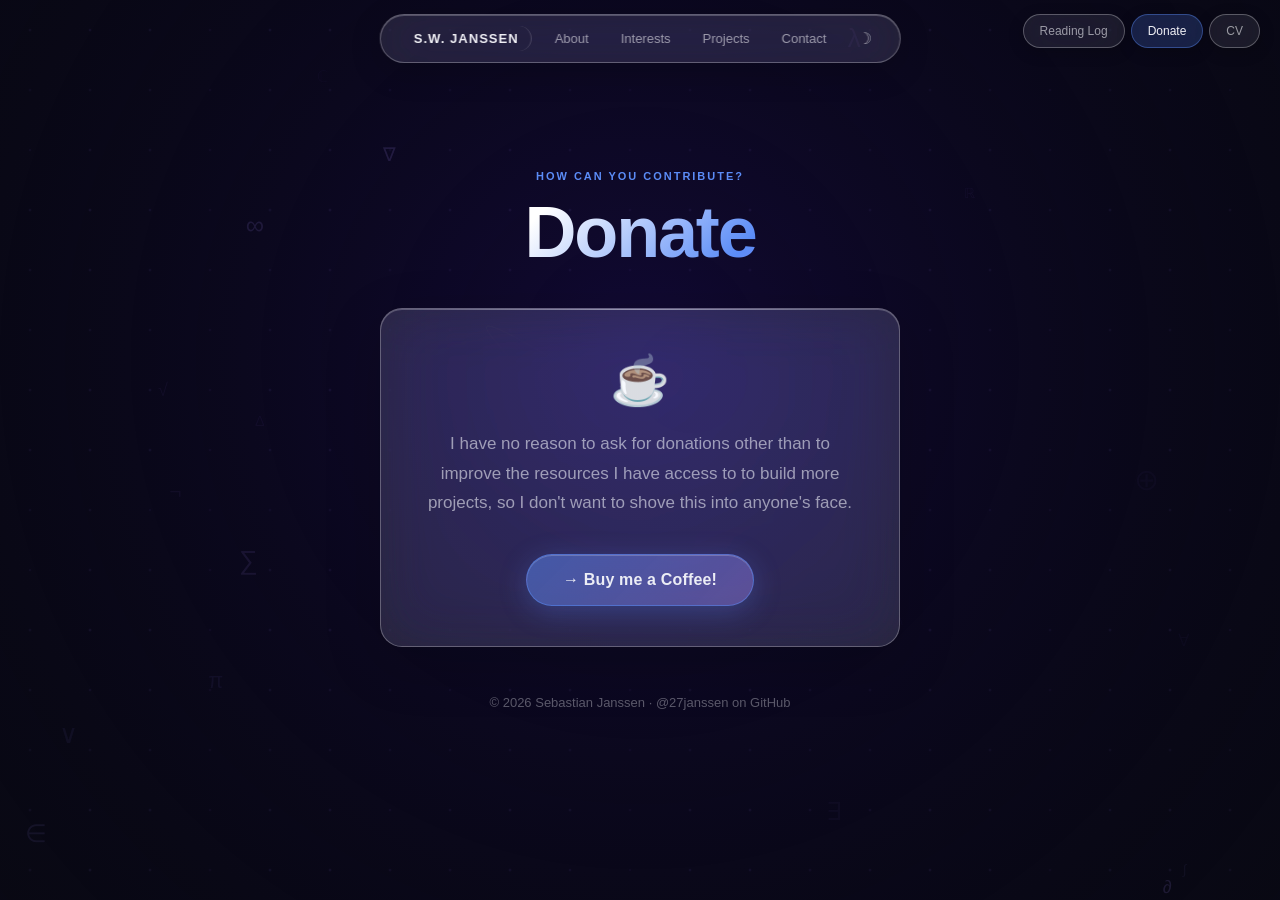
==== commit b5dc979b: "tiny changes" ====
--- a/donate.html
+++ b/donate.html
@@ -5,6 +5,7 @@
   <meta name="viewport" content="width=device-width, initial-scale=1.0" />
   <title>Donate — Sebastian Janssen</title>
   <link rel="stylesheet" href="styles.css" />
+  <link rel="icon" type="image/png" href="favicon.png">
 </head>
 <body>
 
--- a/styles.css
+++ b/styles.css
@@ -623,7 +623,6 @@
   background-clip: text;
   margin-bottom: 20px;
   animation: fadeUp 0.7s 0.1s ease both;
-  overflow: visible
 }
 
 body.light .page-title {
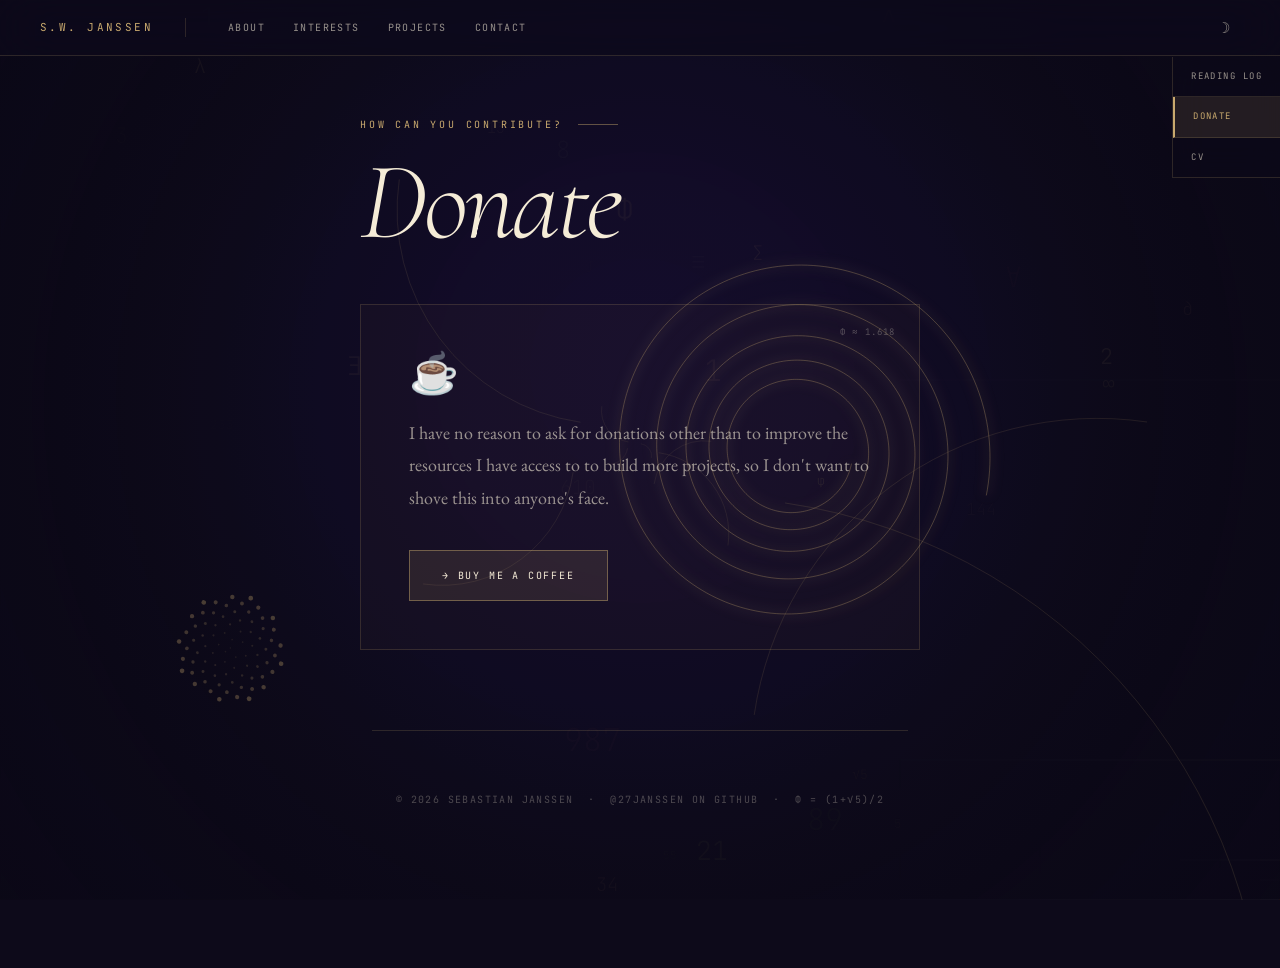
==== commit 04370bd6: "the millionth redesign" ====
--- a/donate.html
+++ b/donate.html
@@ -12,7 +12,7 @@
 <canvas id="math-canvas"></canvas>
 
 <nav>
-  <a href="https://27janssen.github.io/index.html" class="brand">S.W. JANSSEN</a>
+  <a href="https://27janssen.github.io/index.html" class="brand">S.W. Janssen</a>
   <a href="https://27janssen.github.io/index.html#about">About</a>
   <a href="https://27janssen.github.io/index.html#skills">Interests</a>
   <a href="https://27janssen.github.io/index.html#projects">Projects</a>
@@ -28,21 +28,22 @@
 
 <div class="page-wrap donate-wrap">
   <div class="donate-container">
-    <p class="donate-eyebrow">HOW CAN YOU CONTRIBUTE?</p>
+    <p class="donate-eyebrow">How can you contribute?</p>
     <h1 class="donate-title">Donate</h1>
 
     <div class="donate-card">
       <span class="donate-icon">☕</span>
       <p class="donate-body">
-        I have no reason to ask for donations other than to improve the resources I have access to to build more projects, so I don't want to shove this into anyone's face.
+        I have no reason to ask for donations other than to improve the resources I have access to
+        to build more projects, so I don't want to shove this into anyone's face.
       </p>
       <a class="donate-btn" href="https://buymeacoffee.com/27janssen" target="_blank">
-        → Buy me a Coffee!
+        → Buy me a Coffee
       </a>
     </div>
   </div>
 
-  <footer>© 2026 Sebastian Janssen · @27janssen on GitHub</footer>
+  <footer>© 2026 Sebastian Janssen &nbsp;·&nbsp; @27janssen on GitHub &nbsp;·&nbsp; φ = (1+√5)/2</footer>
 </div>
 
 <script src="main.js"></script>
--- a/styles.css
+++ b/styles.css
@@ -1,39 +1,59 @@
+/* ─── Google Fonts ──────────────────────────────────────────── */
+@import url('https://fonts.googleapis.com/css2?family=Cormorant+Garamond:ital,wght@0,300;0,400;0,500;0,600;0,700;1,300;1,400;1,500&family=EB+Garamond:ital,wght@0,400;0,500;0,600;1,400;1,500&family=JetBrains+Mono:wght@300;400;500&display=swap');
+
 /* ─── Reset & Base ─────────────────────────────────────────── */
 *, *::before, *::after { box-sizing: border-box; margin: 0; padding: 0; }
 
 :root {
-  --glass-bg: rgba(255,255,255,0.12);
-  --glass-border: rgba(255,255,255,0.28);
-  --glass-shadow: rgba(0,0,0,0.18);
-  --accent: #5b8cf7;
-  --accent2: #a78bfa;
-  --text: #f0f0f5;
-  --text-dim: rgba(240,240,245,0.6);
-  --text-dimmer: rgba(240,240,245,0.35);
-  --bg-deep: #0a0a14;
-  --radius: 22px;
-  --nav-height: 62px;
-  --font-display: -apple-system, 'SF Pro Display', 'Helvetica Neue', sans-serif;
-  --font-body: -apple-system, 'SF Pro Text', 'Helvetica Neue', sans-serif;
+  /* Palette — golden parchment × deep violet */
+  --ink:         #0D0A1A;
+  --parchment:   #F5ECD7;
+  --gold:        #C8A96E;
+  --gold-dim:    rgba(200,169,110,0.45);
+  --gold-ghost:  rgba(200,169,110,0.12);
+  --violet:      #2D1B69;
+  --amethyst:    #7B4FBF;
+  --amethyst-dim: rgba(123,79,191,0.5);
+  --forest:      #1A3A2A;
+  --text:        #F5ECD7;
+  --text-dim:    rgba(245,236,215,0.60);
+  --text-dimmer: rgba(245,236,215,0.28);
+  --bg:          #0D0A1A;
+
+  /* Glass surfaces */
+  --glass-bg:     rgba(13,10,26,0.55);
+  --glass-border: rgba(200,169,110,0.18);
+  --glass-shadow: rgba(0,0,0,0.45);
+
+  /* Type */
+  --font-display: 'Cormorant Garamond', 'Georgia', serif;
+  --font-body:    'EB Garamond', 'Georgia', serif;
+  --font-mono:    'JetBrains Mono', 'Courier New', monospace;
+
+  --radius: 4px;
+  --nav-height: 56px;
 }
 
 html { scroll-behavior: smooth; }
 
 body {
   font-family: var(--font-body);
-  background: var(--bg-deep);
+  background: var(--bg);
   color: var(--text);
   min-height: 100vh;
   overflow-x: hidden;
-}
-
-/* ─── Math Canvas Background ───────────────────────────────── */
+  font-size: 18px;
+  line-height: 1.7;
+}
+
+/* ─── Math Canvas ──────────────────────────────────────────── */
 #math-canvas {
   position: fixed;
   top: 0; left: 0;
   width: 100%; height: 100%;
   z-index: 0;
   pointer-events: none;
+  opacity: 0.85;
 }
 
 /* ─── Page Wrapper ─────────────────────────────────────────── */
@@ -45,125 +65,151 @@
 /* ─── Navigation ───────────────────────────────────────────── */
 nav {
   position: fixed;
-  top: 14px;
-  left: 50%;
-  transform: translateX(-50%);
+  top: 0; left: 0; right: 0;
   z-index: 100;
   display: flex;
   align-items: center;
-  gap: 6px;
-  padding: 10px 20px;
-  background: rgba(255,255,255,0.10);
-  backdrop-filter: blur(28px) saturate(180%);
-  -webkit-backdrop-filter: blur(28px) saturate(180%);
-  border: 1px solid var(--glass-border);
-  border-radius: 999px;
-  box-shadow: 0 8px 32px var(--glass-shadow), inset 0 1px 0 rgba(255,255,255,0.22);
+  gap: 0;
+  padding: 0 40px;
+  height: var(--nav-height);
+  background: rgba(13,10,26,0.72);
+  backdrop-filter: blur(24px) saturate(160%);
+  -webkit-backdrop-filter: blur(24px) saturate(160%);
+  border-bottom: 1px solid var(--glass-border);
+}
+
+nav .brand {
+  font-family: var(--font-mono);
+  font-weight: 400;
+  font-size: 11px;
+  letter-spacing: 0.22em;
+  color: var(--gold);
+  text-decoration: none;
+  text-transform: uppercase;
+  padding-right: 32px;
+  border-right: 1px solid var(--glass-border);
+  margin-right: 28px;
   white-space: nowrap;
-  transition: background 0.3s;
-}
-
-nav .brand {
-  font-family: var(--font-display);
-  font-weight: 700;
-  font-size: 13px;
-  letter-spacing: 0.08em;
-  color: var(--text);
+}
+
+nav a:not(.brand) {
+  font-family: var(--font-mono);
+  font-size: 10px;
+  font-weight: 400;
+  letter-spacing: 0.14em;
+  color: var(--text-dim);
   text-decoration: none;
-  padding-right: 12px;
-  border-right: 1px solid rgba(255,255,255,0.18);
-  margin-right: 4px;
-}
-
-nav a {
-  font-size: 13px;
-  font-weight: 500;
-  color: var(--text-dim);
-  text-decoration: none;
-  padding: 5px 13px;
-  border-radius: 999px;
-  transition: all 0.2s;
-}
-
-nav a:hover, nav a.active {
-  background: rgba(255,255,255,0.14);
-  color: var(--text);
-}
-
-nav .theme-toggle {
+  padding: 6px 14px;
+  text-transform: uppercase;
+  transition: color 0.2s;
+  position: relative;
+}
+
+nav a:not(.brand)::after {
+  content: '';
+  position: absolute;
+  bottom: 0; left: 14px; right: 14px;
+  height: 1px;
+  background: var(--gold);
+  transform: scaleX(0);
+  transition: transform 0.25s ease;
+  transform-origin: left;
+}
+
+nav a:not(.brand):hover::after,
+nav a:not(.brand).active::after { transform: scaleX(1); }
+
+nav a:not(.brand):hover,
+nav a:not(.brand).active { color: var(--parchment); }
+
+.theme-toggle {
   background: none;
   border: none;
   color: var(--text-dim);
-  font-size: 16px;
+  font-size: 15px;
   cursor: pointer;
-  padding: 4px 8px;
-  border-radius: 999px;
-  transition: all 0.2s;
-  margin-left: 4px;
-}
-nav .theme-toggle:hover { color: var(--text); background: rgba(255,255,255,0.1); }
-
-/* ─── External Nav Links ───────────────────────────────────── */
+  padding: 6px 10px;
+  transition: color 0.2s;
+  margin-left: auto;
+}
+.theme-toggle:hover { color: var(--gold); }
+
+/* ─── External Nav ─────────────────────────────────────────── */
 .ext-nav {
   position: fixed;
-  top: 14px;
-  right: 20px;
-  z-index: 100;
-  display: flex;
-  gap: 6px;
+  top: calc(var(--nav-height) + 1px);
+  right: 0;
+  z-index: 99;
+  display: flex;
+  flex-direction: column;
+  gap: 0;
+  border-left: 1px solid var(--glass-border);
+  border-bottom: 1px solid var(--glass-border);
+  background: rgba(13,10,26,0.65);
+  backdrop-filter: blur(16px);
+  -webkit-backdrop-filter: blur(16px);
 }
 
 .ext-nav a {
-  font-size: 12px;
-  font-weight: 500;
+  font-family: var(--font-mono);
+  font-size: 9px;
+  letter-spacing: 0.16em;
+  text-transform: uppercase;
   color: var(--text-dim);
   text-decoration: none;
-  padding: 9px 16px;
-  border-radius: 999px;
-  background: rgba(255,255,255,0.08);
-  backdrop-filter: blur(20px) saturate(160%);
-  -webkit-backdrop-filter: blur(20px) saturate(160%);
-  border: 1px solid var(--glass-border);
-  box-shadow: 0 4px 16px var(--glass-shadow);
+  padding: 12px 18px;
+  border-bottom: 1px solid var(--glass-border);
   transition: all 0.2s;
-}
+  writing-mode: horizontal-tb;
+  display: block;
+}
+
+.ext-nav a:last-child { border-bottom: none; }
+
 .ext-nav a:hover {
-  background: rgba(255,255,255,0.16);
-  color: var(--text);
-}
+  color: var(--gold);
+  background: var(--gold-ghost);
+}
+
 .ext-nav a.active {
-  background: rgba(91,140,247,0.2);
-  border-color: rgba(91,140,247,0.4);
-  color: var(--text);
+  color: var(--gold);
+  background: var(--gold-ghost);
+  border-left: 2px solid var(--gold);
 }
 
 /* ─── Divider ──────────────────────────────────────────────── */
 .divider {
   text-align: center;
-  color: var(--text-dimmer);
-  font-size: 20px;
-  letter-spacing: 0.3em;
-  padding: 12px 0;
+  color: var(--gold-dim);
+  font-family: var(--font-mono);
+  font-size: 11px;
+  letter-spacing: 0.4em;
+  padding: 8px 0;
   margin: 0 auto;
-  max-width: 900px;
+  max-width: 960px;
   user-select: none;
 }
 
 /* ─── Footer ───────────────────────────────────────────────── */
 footer {
   text-align: center;
-  padding: 48px 24px 60px;
-  font-size: 13px;
+  padding: 60px 24px 80px;
+  font-family: var(--font-mono);
+  font-size: 10px;
+  letter-spacing: 0.14em;
+  text-transform: uppercase;
   color: var(--text-dimmer);
   position: relative;
   z-index: 1;
+  border-top: 1px solid var(--glass-border);
+  margin-top: 80px;
 }
 
 /* ─── Reveal animation ─────────────────────────────────────── */
 .reveal {
   opacity: 0;
-  transform: translateY(28px);
-  transition: opacity 0.7s ease, transform 0.7s ease;
+  transform: translateY(40px);
+  transition: opacity 1s cubic-bezier(0.16, 1, 0.3, 1), transform 1s cubic-bezier(0.16, 1, 0.3, 1);
 }
 .reveal.visible {
   opacity: 1;
@@ -171,48 +217,63 @@
 }
 
 @keyframes fadeUp {
-  from { opacity: 0; transform: translateY(18px); }
+  from { opacity: 0; transform: translateY(20px); }
   to   { opacity: 1; transform: none; }
 }
 
-/* ─── Glass Card ───────────────────────────────────────────── */
-.glass-card {
-  background: var(--glass-bg);
-  backdrop-filter: blur(24px) saturate(160%);
-  -webkit-backdrop-filter: blur(24px) saturate(160%);
-  border: 1px solid var(--glass-border);
-  border-radius: var(--radius);
-  padding: 36px 40px;
-  box-shadow: 0 12px 48px var(--glass-shadow), inset 0 1px 0 rgba(255,255,255,0.18);
-  position: relative;
-  overflow: hidden;
-}
-
-.glass-card::before {
-  content: '';
-  position: absolute;
-  top: 0; left: 0; right: 0;
-  height: 1px;
-  background: linear-gradient(90deg, transparent, rgba(255,255,255,0.35), transparent);
-}
-
-/* ─── Light mode ───────────────────────────────────────────── */
+@keyframes float {
+  0%, 100% { transform: translateY(0); }
+  50%       { transform: translateY(-10px); }
+}
+
+/* ─── Light Mode ───────────────────────────────────────────── */
 body.light {
-  --glass-bg: rgba(255,255,255,0.55);
-  --glass-border: rgba(0,0,0,0.09);
-  --glass-shadow: rgba(0,0,0,0.10);
-  --text: #0a0a14;
-  --text-dim: rgba(10,10,20,0.65);
-  --text-dimmer: rgba(10,10,20,0.35);
-  --bg-deep: #e8eaf6;
-  background: linear-gradient(135deg, #dde2f5, #ede8f8);
+  --ink:         #F5ECD7;
+  --parchment:   #0D0A1A;
+  --text:        #1A1020;
+  --text-dim:    rgba(26,16,32,0.65);
+  --text-dimmer: rgba(26,16,32,0.32);
+  --bg:          #F0E8D5;
+  --glass-bg:    rgba(240,232,213,0.70);
+  --glass-border: rgba(150,100,40,0.22);
+  --glass-shadow: rgba(80,50,20,0.18);
+  --gold:        #7a5010;
+  --gold-dim:    rgba(120,80,16,0.35);
+  --gold-ghost:  rgba(120,80,16,0.08);
+  background: #F0E8D5;
+}
+
+body.light nav {
+  background: rgba(240,232,213,0.85);
+  border-bottom-color: rgba(150,100,40,0.22);
+}
+
+body.light .ext-nav {
+  background: rgba(240,232,213,0.82);
+  border-color: rgba(150,100,40,0.22);
+}
+
+body.light footer {
+  border-top-color: rgba(150,100,40,0.22);
 }
 
 /* ─── Responsive ───────────────────────────────────────────── */
-@media (max-width: 700px) {
-  nav { padding: 8px 12px; gap: 2px; }
-  nav a { padding: 5px 8px; font-size: 12px; }
-  .ext-nav { top: auto; bottom: 16px; right: 50%; transform: translateX(50%); }
+@media (max-width: 760px) {
+  nav { padding: 0 16px; }
+  nav .brand { padding-right: 16px; margin-right: 12px; }
+  nav a:not(.brand) { padding: 6px 8px; font-size: 9px; }
+  .ext-nav {
+    top: auto;
+    bottom: 0;
+    right: 0;
+    left: 0;
+    flex-direction: row;
+    border-left: none;
+    border-bottom: none;
+    border-top: 1px solid var(--glass-border);
+    justify-content: center;
+  }
+  .ext-nav a { border-bottom: none; border-right: 1px solid var(--glass-border); }
 }
 
 @media (prefers-reduced-motion: reduce) {
@@ -222,466 +283,491 @@
 
 
 /* ═══════════════════════════════════════════════════════════
-   INDEX.HTML — Page-specific styles
+   INDEX.HTML — Hero
    ═══════════════════════════════════════════════════════════ */
 
-/* ─── Hero ─────────────────────────────────────────────────── */
 #hero {
   min-height: 100vh;
   display: flex;
   flex-direction: column;
-  align-items: center;
   justify-content: center;
-  text-align: center;
-  padding: calc(var(--nav-height) + 40px) 24px 60px;
+  padding: calc(var(--nav-height) + 40px) 60px 80px;
+  max-width: 1100px;
+  position: relative;
 }
 
 .hero-eyebrow {
-  font-size: 11px;
-  font-weight: 600;
-  letter-spacing: 0.18em;
-  text-transform: uppercase;
-  color: var(--text-dimmer);
-  margin-bottom: 22px;
-  animation: fadeUp 0.8s ease both;
+  font-family: var(--font-mono);
+  font-size: 10px;
+  letter-spacing: 0.28em;
+  text-transform: uppercase;
+  color: var(--gold);
+  margin-bottom: 24px;
+  animation: fadeUp 0.9s ease both;
 }
 
 .hero-name {
   font-family: var(--font-display);
-  font-size: clamp(52px, 9vw, 96px);
-  font-weight: 700;
-  letter-spacing: -0.03em;
-  line-height: 1;
-  background: linear-gradient(135deg, #fff 30%, var(--accent) 70%, var(--accent2) 100%);
-  -webkit-background-clip: text;
-  -webkit-text-fill-color: transparent;
-  background-clip: text;
-  margin-bottom: 18px;
-  animation: fadeUp 0.8s 0.12s ease both;
-}
-
-body.light .hero-name {
-  background: linear-gradient(135deg, #1a1a2e 30%, var(--accent) 100%);
-  -webkit-background-clip: text;
-  background-clip: text;
+  font-size: clamp(64px, 11vw, 160px);
+  font-weight: 300;
+  letter-spacing: -0.02em;
+  line-height: 0.9;
+  color: var(--parchment);
+  margin-bottom: 32px;
+  animation: fadeUp 0.9s 0.1s ease both;
+  position: relative;
+}
+
+/* Φ watermark beside name */
+.hero-name::after {
+  content: 'Φ';
+  position: absolute;
+  right: -0.5em;
+  bottom: 0.05em;
+  font-size: 0.28em;
+  color: var(--gold-dim);
+  font-weight: 300;
+  letter-spacing: 0;
 }
 
 .hero-subtitle {
-  font-size: clamp(16px, 2.5vw, 22px);
+  font-family: var(--font-body);
+  font-style: italic;
+  font-size: clamp(16px, 2.2vw, 24px);
   font-weight: 400;
   color: var(--text-dim);
-  margin-bottom: 50px;
-  letter-spacing: 0.01em;
-  animation: fadeUp 0.8s 0.22s ease both;
+  margin-bottom: 52px;
+  letter-spacing: 0.02em;
+  animation: fadeUp 0.9s 0.2s ease both;
 }
 
 .hero-cta {
   display: flex;
+  flex-wrap: wrap;
   gap: 12px;
-  flex-wrap: wrap;
-  justify-content: center;
-  animation: fadeUp 0.8s 0.34s ease both;
+  animation: fadeUp 0.9s 0.3s ease both;
 }
 
 .btn-glass {
-  display: inline-flex;
-  align-items: center;
-  gap: 8px;
-  padding: 13px 26px;
-  font-size: 14px;
-  font-weight: 600;
-  color: var(--text);
+  font-family: var(--font-mono);
+  font-size: 10px;
+  letter-spacing: 0.18em;
+  text-transform: uppercase;
+  color: var(--text-dim);
   text-decoration: none;
-  background: rgba(255,255,255,0.12);
-  backdrop-filter: blur(20px);
-  -webkit-backdrop-filter: blur(20px);
+  padding: 14px 28px;
   border: 1px solid var(--glass-border);
-  border-radius: 999px;
-  box-shadow: 0 4px 24px rgba(0,0,0,0.2), inset 0 1px 0 rgba(255,255,255,0.2);
-  transition: all 0.22s;
-  cursor: pointer;
-}
-
-.btn-glass:hover {
-  background: rgba(255,255,255,0.2);
-  box-shadow: 0 8px 32px rgba(91,140,247,0.25);
-  transform: translateY(-1px);
-}
-
-.btn-glass.primary {
-  background: linear-gradient(135deg, rgba(91,140,247,0.5), rgba(167,139,250,0.4));
-  border-color: rgba(91,140,247,0.5);
-}
-
-.scroll-hint {
-  position: absolute;
-  bottom: 32px;
-  left: 50%;
-  transform: translateX(-50%);
-  display: flex;
-  flex-direction: column;
-  align-items: center;
-  gap: 8px;
-  color: var(--text-dimmer);
-  font-size: 11px;
-  letter-spacing: 0.12em;
-  text-transform: uppercase;
-  animation: pulse 2s infinite;
-}
-
-.scroll-hint svg { opacity: 0.5; }
-
-@keyframes pulse {
-  0%, 100% { opacity: 0.5; transform: translateX(-50%) translateY(0); }
-  50% { opacity: 1; transform: translateX(-50%) translateY(6px); }
-}
-
-/* ─── Sections ─────────────────────────────────────────────── */
-section {
-  padding: 80px 24px;
-  max-width: 900px;
-  margin: 0 auto;
-}
-
-.section-eyebrow {
-  font-size: 11px;
-  font-weight: 600;
-  letter-spacing: 0.18em;
-  text-transform: uppercase;
-  color: var(--accent);
-  margin-bottom: 14px;
-}
-
-.section-title {
-  font-family: var(--font-display);
-  font-size: clamp(28px, 5vw, 44px);
-  font-weight: 700;
-  letter-spacing: -0.02em;
-  color: var(--text);
-  margin-bottom: 32px;
-  line-height: 1.1;
-}
-
-/* ─── About ────────────────────────────────────────────────── */
-.about-text {
-  font-size: 17px;
-  line-height: 1.75;
-  color: var(--text-dim);
-}
-
-.about-text em {
-  color: var(--text);
-  font-style: normal;
-  font-weight: 600;
-}
-
-/* ─── Skills Grid ──────────────────────────────────────────── */
-.skills-grid {
-  display: grid;
-  grid-template-columns: repeat(auto-fit, minmax(240px, 1fr));
-  gap: 16px;
-}
-
-.skill-card {
-  background: var(--glass-bg);
-  backdrop-filter: blur(20px);
-  -webkit-backdrop-filter: blur(20px);
-  border: 1px solid var(--glass-border);
-  border-radius: var(--radius);
-  padding: 32px 28px;
-  box-shadow: 0 8px 32px var(--glass-shadow), inset 0 1px 0 rgba(255,255,255,0.14);
+  background: var(--gold-ghost);
   transition: all 0.25s;
   position: relative;
   overflow: hidden;
 }
 
-.skill-card::after {
+.btn-glass::before {
   content: '';
   position: absolute;
   inset: 0;
-  background: linear-gradient(135deg, rgba(255,255,255,0.04) 0%, transparent 60%);
-  pointer-events: none;
+  background: var(--gold);
+  transform: scaleX(0);
+  transform-origin: left;
+  transition: transform 0.3s ease;
+  z-index: 0;
+  opacity: 0.12;
+}
+
+.btn-glass:hover::before { transform: scaleX(1); }
+
+.btn-glass:hover {
+  color: var(--gold);
+  border-color: var(--gold-dim);
+}
+
+.btn-glass span { position: relative; z-index: 1; }
+
+.scroll-hint {
+  position: absolute;
+  bottom: 40px;
+  left: 60px;
+  display: flex;
+  align-items: center;
+  gap: 10px;
+  font-family: var(--font-mono);
+  font-size: 9px;
+  letter-spacing: 0.2em;
+  text-transform: uppercase;
+  color: var(--text-dimmer);
+  animation: fadeUp 1.1s 0.7s ease both;
+}
+
+.scroll-hint svg { animation: float 2.5s ease-in-out infinite; }
+
+/* ─── Section base ─────────────────────────────────────────── */
+section {
+  max-width: 960px;
+  margin: 0 auto;
+  padding: 100px 60px;
+  position: relative;
+}
+
+.section-eyebrow {
+  font-family: var(--font-mono);
+  font-size: 10px;
+  letter-spacing: 0.22em;
+  text-transform: uppercase;
+  color: var(--gold);
+  margin-bottom: 20px;
+  display: flex;
+  align-items: center;
+  gap: 16px;
+}
+
+.section-eyebrow::after {
+  content: '';
+  flex: 1;
+  max-width: 60px;
+  height: 1px;
+  background: var(--gold-dim);
+  display: block;
+}
+
+.section-title {
+  font-family: var(--font-display);
+  font-size: clamp(38px, 5.5vw, 80px);
+  font-weight: 300;
+  letter-spacing: -0.02em;
+  line-height: 1;
+  color: var(--parchment);
+  margin-bottom: 48px;
+  font-style: italic;
+}
+
+/* ─── About ────────────────────────────────────────────────── */
+.about-text {
+  font-family: var(--font-body);
+  font-size: clamp(17px, 1.8vw, 20px);
+  line-height: 1.85;
+  color: var(--text-dim);
+  max-width: 680px;
+}
+
+.about-text em {
+  font-style: italic;
+  color: var(--parchment);
+  font-weight: 500;
+}
+
+/* Frameless about block — just elegant type */
+.glass-card {
+  padding: 0;
+  background: none;
+  border: none;
+  box-shadow: none;
+  backdrop-filter: none;
+  -webkit-backdrop-filter: none;
+  border-left: 2px solid var(--gold-dim);
+  padding-left: 36px;
+}
+
+/* ─── Skills grid ──────────────────────────────────────────── */
+.skills-grid {
+  display: grid;
+  grid-template-columns: repeat(2, 1fr);
+  gap: 1px;
+  border: 1px solid var(--glass-border);
+  background: var(--glass-border);
+}
+
+.skill-card {
+  background: var(--bg);
+  padding: 40px 36px;
+  position: relative;
+  overflow: hidden;
+  transition: background 0.3s;
+}
+
+.skill-card::before {
+  content: attr(data-index);
+  position: absolute;
+  top: 28px; right: 28px;
+  font-family: var(--font-mono);
+  font-size: 10px;
+  color: var(--text-dimmer);
+  letter-spacing: 0.1em;
 }
 
 .skill-card:hover {
-  transform: translateY(-4px);
-  box-shadow: 0 16px 48px rgba(0,0,0,0.3), inset 0 1px 0 rgba(255,255,255,0.22);
-  border-color: rgba(255,255,255,0.38);
+  background: rgba(200,169,110,0.04);
 }
 
 .skill-icon {
-  font-size: 28px;
-  margin-bottom: 16px;
   display: block;
+  font-size: 36px;
+  margin-bottom: 20px;
+  color: var(--gold);
   line-height: 1;
+  font-style: normal;
+  font-family: var(--font-display);
 }
 
 .skill-label {
-  font-size: 11px;
-  font-weight: 600;
-  letter-spacing: 0.14em;
-  text-transform: uppercase;
-  color: var(--accent);
-  margin-bottom: 6px;
+  font-family: var(--font-mono);
+  font-size: 9px;
+  letter-spacing: 0.22em;
+  text-transform: uppercase;
+  color: var(--text-dimmer);
+  margin-bottom: 8px;
 }
 
 .skill-name {
   font-family: var(--font-display);
-  font-size: 20px;
-  font-weight: 700;
-  color: var(--text);
+  font-size: 22px;
+  font-weight: 500;
+  color: var(--parchment);
   margin-bottom: 6px;
+  line-height: 1.2;
+  font-style: italic;
 }
 
 .skill-sub {
-  font-size: 13px;
-  color: var(--text-dimmer);
-  margin-bottom: 10px;
+  font-family: var(--font-mono);
+  font-size: 10px;
+  color: var(--gold-dim);
+  letter-spacing: 0.08em;
+  margin-bottom: 12px;
 }
 
 .skill-desc {
-  font-size: 14px;
-  color: var(--text-dim);
-  line-height: 1.6;
+  font-family: var(--font-body);
+  font-size: 15px;
+  color: var(--text-dim);
+  line-height: 1.65;
 }
 
 /* ─── Projects ─────────────────────────────────────────────── */
 .project-card {
-  background: var(--glass-bg);
-  backdrop-filter: blur(24px);
-  -webkit-backdrop-filter: blur(24px);
   border: 1px solid var(--glass-border);
-  border-radius: var(--radius);
-  padding: 36px 40px;
-  box-shadow: 0 8px 40px var(--glass-shadow), inset 0 1px 0 rgba(255,255,255,0.18);
-  display: flex;
-  flex-direction: column;
-  gap: 12px;
-  position: relative;
-  overflow: hidden;
-}
-
-.project-card::before {
-  content: '';
-  position: absolute;
-  top: 0; left: 0; right: 0;
-  height: 1px;
-  background: linear-gradient(90deg, transparent, rgba(91,140,247,0.5), transparent);
+  padding: 48px 52px;
+  position: relative;
+  background: rgba(200,169,110,0.025);
+  transition: border-color 0.3s, background 0.3s;
+}
+
+.project-card:hover {
+  border-color: var(--gold-dim);
+  background: rgba(200,169,110,0.05);
 }
 
 .project-status {
-  display: inline-flex;
-  align-items: center;
-  gap: 6px;
-  font-size: 11px;
-  font-weight: 600;
-  letter-spacing: 0.1em;
-  text-transform: uppercase;
-  color: var(--accent2);
-  background: rgba(167,139,250,0.12);
-  border: 1px solid rgba(167,139,250,0.25);
-  border-radius: 999px;
-  padding: 4px 12px;
-  width: fit-content;
-}
-
-.project-status::before {
-  content: '';
-  width: 6px; height: 6px;
-  border-radius: 50%;
-  background: var(--accent2);
-  box-shadow: 0 0 8px var(--accent2);
-  animation: glow 2s infinite;
-}
-
-@keyframes glow {
-  0%, 100% { opacity: 1; }
-  50% { opacity: 0.4; }
+  font-family: var(--font-mono);
+  font-size: 9px;
+  letter-spacing: 0.22em;
+  text-transform: uppercase;
+  color: var(--gold);
+  border: 1px solid var(--gold-dim);
+  display: inline-block;
+  padding: 5px 12px;
+  margin-bottom: 20px;
 }
 
 .project-title {
   font-family: var(--font-display);
-  font-size: 24px;
-  font-weight: 700;
-  color: var(--text);
+  font-size: clamp(26px, 3.5vw, 44px);
+  font-weight: 400;
+  font-style: italic;
+  color: var(--parchment);
+  margin-bottom: 20px;
+  line-height: 1.15;
 }
 
 .project-desc {
-  font-size: 16px;
-  line-height: 1.7;
-  color: var(--text-dim);
+  font-family: var(--font-body);
+  font-size: 17px;
+  color: var(--text-dim);
+  line-height: 1.8;
+  max-width: 640px;
+  margin-bottom: 32px;
 }
 
 .project-link {
-  display: inline-flex;
-  align-items: center;
-  gap: 6px;
-  font-size: 14px;
-  font-weight: 600;
-  color: var(--accent);
+  font-family: var(--font-mono);
+  font-size: 10px;
+  letter-spacing: 0.18em;
+  text-transform: uppercase;
+  color: var(--gold);
   text-decoration: none;
-  transition: color 0.2s;
-  width: fit-content;
-}
-
-.project-link:hover { color: #fff; }
+  border-bottom: 1px solid var(--gold-dim);
+  padding-bottom: 2px;
+  transition: border-color 0.2s, color 0.2s;
+}
+
+.project-link:hover {
+  border-color: var(--gold);
+  color: var(--parchment);
+}
 
 /* ─── Contact ──────────────────────────────────────────────── */
 .contact-list {
   display: flex;
   flex-direction: column;
-  gap: 10px;
+  gap: 0;
+  border: 1px solid var(--glass-border);
+  max-width: 560px;
 }
 
 .contact-item {
   display: flex;
   align-items: center;
-  gap: 14px;
-  background: var(--glass-bg);
-  border: 1px solid var(--glass-border);
-  border-radius: 14px;
-  padding: 16px 22px;
+  gap: 24px;
+  padding: 24px 32px;
   text-decoration: none;
-  color: var(--text-dim);
-  font-size: 15px;
-  backdrop-filter: blur(16px);
-  -webkit-backdrop-filter: blur(16px);
-  transition: all 0.22s;
-  box-shadow: 0 4px 16px var(--glass-shadow);
-}
+  color: var(--text);
+  border-bottom: 1px solid var(--glass-border);
+  transition: background 0.22s, color 0.22s;
+  position: relative;
+}
+
+.contact-item:last-child { border-bottom: none; }
 
 .contact-item:hover {
-  background: rgba(255,255,255,0.17);
+  background: var(--gold-ghost);
+  color: var(--gold);
+}
+
+.contact-icon {
+  width: 36px;
+  height: 36px;
+  display: flex;
+  align-items: center;
+  justify-content: center;
+  font-family: var(--font-mono);
+  font-size: 12px;
+  color: var(--gold);
+  border: 1px solid var(--gold-dim);
+  flex-shrink: 0;
+}
+
+.contact-label {
+  font-family: var(--font-mono);
+  font-size: 9px;
+  letter-spacing: 0.18em;
+  text-transform: uppercase;
+  color: var(--text-dimmer);
+  margin-bottom: 3px;
+}
+
+.contact-value {
+  font-family: var(--font-body);
+  font-size: 16px;
   color: var(--text);
-  transform: translateX(4px);
-  border-color: rgba(255,255,255,0.35);
-}
-
-.contact-icon {
-  font-size: 18px;
-  width: 34px;
-  height: 34px;
-  background: rgba(255,255,255,0.08);
-  border-radius: 10px;
-  display: flex;
-  align-items: center;
-  justify-content: center;
-  flex-shrink: 0;
-}
-
-.contact-label {
-  font-size: 11px;
-  color: var(--text-dimmer);
-  font-weight: 500;
-  letter-spacing: 0.06em;
-  text-transform: uppercase;
-}
-
-.contact-value { font-weight: 500; color: var(--text); }
-
-@media (max-width: 700px) {
-  .glass-card, .project-card { padding: 24px 20px; }
+}
+
+.contact-item:hover .contact-value { color: var(--gold); }
+
+@media (max-width: 760px) {
+  section { padding: 70px 24px; }
+  #hero { padding: calc(var(--nav-height) + 24px) 24px 60px; }
+  .hero-name::after { display: none; }
   .skills-grid { grid-template-columns: 1fr; }
+  .project-card { padding: 30px 24px; }
+  .scroll-hint { left: 24px; }
 }
 
 
 /* ═══════════════════════════════════════════════════════════
-   READS.HTML — Page-specific styles
+   READS.HTML
    ═══════════════════════════════════════════════════════════ */
 
 .page-wrap.reads-wrap {
-  padding-top: 100px;
+  padding-top: calc(var(--nav-height) + 60px);
   padding-bottom: 80px;
 }
 
 .page-header {
-  max-width: 860px;
+  max-width: 900px;
   margin: 0 auto 56px;
-  padding: 0 24px;
-  text-align: left;
+  padding: 0 60px;
 }
 
 .page-eyebrow {
-  font-size: 11px;
-  font-weight: 600;
-  letter-spacing: 0.18em;
-  text-transform: uppercase;
-  color: var(--accent);
-  margin-bottom: 14px;
-  animation: fadeUp 0.7s ease both;
+  font-family: var(--font-mono);
+  font-size: 10px;
+  letter-spacing: 0.28em;
+  text-transform: uppercase;
+  color: var(--gold);
+  margin-bottom: 20px;
+  animation: fadeUp 0.8s ease both;
+  display: flex;
+  align-items: center;
+  gap: 16px;
+}
+
+.page-eyebrow::after {
+  content: '';
+  display: block;
+  width: 40px;
+  height: 1px;
+  background: var(--gold-dim);
 }
 
 .page-title {
   font-family: var(--font-display);
-  font-size: clamp(36px, 6vw, 64px);
-  font-weight: 700;
-  letter-spacing: -0.03em;
-  line-height: 1.05;
-  background: linear-gradient(135deg, #fff 30%, var(--accent) 70%, var(--accent2) 100%);
-  -webkit-background-clip: text;
-  -webkit-text-fill-color: transparent;
-  background-clip: text;
-  margin-bottom: 20px;
-  animation: fadeUp 0.7s 0.1s ease both;
-}
-
-body.light .page-title {
-  background: linear-gradient(135deg, #1a1a2e 30%, var(--accent) 100%);
-  -webkit-background-clip: text;
-  background-clip: text;
+  font-size: clamp(42px, 7vw, 96px);
+  font-weight: 300;
+  font-style: italic;
+  letter-spacing: -0.02em;
+  line-height: 0.95;
+  color: var(--parchment);
+  margin-bottom: 28px;
+  animation: fadeUp 0.8s 0.1s ease both;
 }
 
 .page-intro {
+  font-family: var(--font-body);
   font-size: 17px;
-  line-height: 1.75;
-  color: var(--text-dim);
-  max-width: 620px;
-  animation: fadeUp 0.7s 0.2s ease both;
+  line-height: 1.8;
+  color: var(--text-dim);
+  max-width: 560px;
+  animation: fadeUp 0.8s 0.2s ease both;
+  border-left: 2px solid var(--gold-dim);
+  padding-left: 24px;
+}
+
+.divider.reads-divider {
+  margin: 24px auto 56px;
+  max-width: 900px;
+  padding: 0 60px;
 }
 
 .books-grid {
-  max-width: 860px;
+  max-width: 900px;
   margin: 0 auto;
-  padding: 0 24px;
+  padding: 0 60px;
   display: grid;
-  grid-template-columns: repeat(auto-fill, minmax(340px, 1fr));
-  gap: 18px;
+  grid-template-columns: repeat(auto-fill, minmax(320px, 1fr));
+  gap: 1px;
+  background: var(--glass-border);
+  border: 1px solid var(--glass-border);
 }
 
 .book-card {
-  background: var(--glass-bg);
-  backdrop-filter: blur(24px) saturate(160%);
-  -webkit-backdrop-filter: blur(24px) saturate(160%);
-  border: 1px solid var(--glass-border);
-  border-radius: var(--radius);
-  box-shadow: 0 10px 40px var(--glass-shadow), inset 0 1px 0 rgba(255,255,255,0.18);
+  background: var(--bg);
   overflow: hidden;
   display: flex;
   flex-direction: column;
-  transition: all 0.25s;
-  position: relative;
-}
-
-.book-card::before {
-  content: '';
-  position: absolute;
-  top: 0; left: 0; right: 0;
-  height: 1px;
-  background: linear-gradient(90deg, transparent, rgba(255,255,255,0.3), transparent);
+  transition: background 0.3s;
+  position: relative;
 }
 
 .book-card:hover {
-  transform: translateY(-5px);
-  box-shadow: 0 20px 56px rgba(0,0,0,0.35), inset 0 1px 0 rgba(255,255,255,0.22);
-  border-color: rgba(255,255,255,0.38);
+  background: rgba(200,169,110,0.04);
 }
 
 .book-cover-wrap {
   width: 100%;
-  aspect-ratio: 3 / 5;
+  aspect-ratio: 3 / 4;
   overflow: hidden;
   position: relative;
-  background: rgba(0,0,0,0.25);
+  background: rgba(0,0,0,0.35);
 }
 
 .book-cover-wrap img {
@@ -689,39 +775,42 @@
   height: 100%;
   object-fit: cover;
   display: block;
-  transition: transform 0.4s ease;
+  transition: transform 0.5s ease;
+  filter: sepia(0.12) contrast(1.05);
 }
 
 .book-card:hover .book-cover-wrap img {
-  transform: scale(1.04);
+  transform: scale(1.06);
 }
 
 .book-cover-overlay {
   position: absolute;
   inset: 0;
-  background: linear-gradient(to bottom, transparent 50%, rgba(10,10,20,0.6) 100%);
+  background: linear-gradient(to bottom, transparent 55%, rgba(13,10,26,0.75) 100%);
   pointer-events: none;
 }
 
 .book-body {
-  padding: 24px 26px 26px;
+  padding: 24px 28px 28px;
   display: flex;
   flex-direction: column;
   gap: 8px;
   flex: 1;
+  border-top: 1px solid var(--glass-border);
 }
 
 .book-meta {
   display: flex;
   align-items: center;
-  gap: 10px;
+  justify-content: space-between;
+  gap: 8px;
   flex-wrap: wrap;
 }
 
 .book-date {
-  font-size: 11px;
-  font-weight: 600;
-  letter-spacing: 0.1em;
+  font-family: var(--font-mono);
+  font-size: 9px;
+  letter-spacing: 0.14em;
   text-transform: uppercase;
   color: var(--text-dimmer);
 }
@@ -730,54 +819,57 @@
   display: flex;
   align-items: center;
   gap: 5px;
-  font-size: 12px;
-  font-weight: 600;
-  color: var(--text-dim);
-  background: rgba(255,255,255,0.07);
-  border: 1px solid rgba(255,255,255,0.12);
-  border-radius: 999px;
-  padding: 3px 10px;
+  font-family: var(--font-mono);
+  font-size: 10px;
+  color: var(--text-dim);
 }
 
 .book-rating .stars {
-  color: #f4c542;
+  color: var(--gold);
   letter-spacing: 1px;
-  font-size: 11px;
+  font-size: 10px;
 }
 
 .book-title {
   font-family: var(--font-display);
-  font-size: 19px;
-  font-weight: 700;
-  color: var(--text);
-  line-height: 1.25;
+  font-size: 20px;
+  font-weight: 500;
+  font-style: italic;
+  color: var(--parchment);
+  line-height: 1.2;
 }
 
 .book-author {
-  font-size: 13px;
-  color: var(--accent);
-  font-weight: 500;
+  font-family: var(--font-mono);
+  font-size: 10px;
+  letter-spacing: 0.08em;
+  color: var(--gold);
+  text-transform: uppercase;
 }
 
 .book-review {
+  font-family: var(--font-body);
   font-size: 14px;
-  line-height: 1.65;
+  line-height: 1.7;
   color: var(--text-dim);
   margin-top: 4px;
 }
 
-.divider.reads-divider {
-  margin: 16px auto 40px;
-  max-width: 860px;
-}
-
-@media (max-width: 700px) {
-  .books-grid { grid-template-columns: 1fr; }
+@media (max-width: 760px) {
+  .page-header { padding: 0 24px; }
+  .books-grid { padding: 0 24px; grid-template-columns: 1fr; }
+  .divider.reads-divider { padding: 0 24px; }
+}
+
+body.light .book-card { background: #F0E8D5; }
+body.light .book-card:hover { background: rgba(120,80,16,0.05); }
+body.light .book-cover-overlay {
+  background: linear-gradient(to bottom, transparent 55%, rgba(240,232,213,0.75) 100%);
 }
 
 
 /* ═══════════════════════════════════════════════════════════
-   DONATE.HTML — Page-specific styles
+   DONATE.HTML
    ═══════════════════════════════════════════════════════════ */
 
 .page-wrap.donate-wrap {
@@ -786,121 +878,122 @@
   flex-direction: column;
   align-items: center;
   justify-content: center;
-  padding: 120px 24px 80px;
+  padding: calc(var(--nav-height) + 60px) 60px 80px;
 }
 
 .donate-container {
-  max-width: 520px;
+  max-width: 560px;
   width: 100%;
-  text-align: center;
+  text-align: left;
 }
 
 .donate-eyebrow {
-  font-size: 11px;
-  font-weight: 600;
-  letter-spacing: 0.18em;
-  text-transform: uppercase;
-  color: var(--accent);
-  margin-bottom: 14px;
-  animation: fadeUp 0.7s ease both;
+  font-family: var(--font-mono);
+  font-size: 10px;
+  letter-spacing: 0.28em;
+  text-transform: uppercase;
+  color: var(--gold);
+  margin-bottom: 20px;
+  animation: fadeUp 0.8s ease both;
+  display: flex;
+  align-items: center;
+  gap: 16px;
+}
+
+.donate-eyebrow::after {
+  content: '';
+  display: block;
+  width: 40px;
+  height: 1px;
+  background: var(--gold-dim);
 }
 
 .donate-title {
   font-family: var(--font-display);
-  font-size: clamp(42px, 8vw, 72px);
-  font-weight: 700;
+  font-size: clamp(52px, 9vw, 110px);
+  font-weight: 300;
+  font-style: italic;
   letter-spacing: -0.03em;
+  line-height: 0.9;
+  color: var(--parchment);
+  margin-bottom: 52px;
+  animation: fadeUp 0.8s 0.1s ease both;
+}
+
+.donate-card {
+  border: 1px solid var(--glass-border);
+  padding: 48px;
+  background: rgba(200,169,110,0.03);
+  position: relative;
+  animation: fadeUp 0.8s 0.2s ease both;
+}
+
+.donate-card::before {
+  content: 'Φ ≈ 1.618';
+  position: absolute;
+  top: 20px; right: 24px;
+  font-family: var(--font-mono);
+  font-size: 9px;
+  letter-spacing: 0.12em;
+  color: var(--text-dimmer);
+}
+
+.donate-icon {
+  font-size: 40px;
+  margin-bottom: 24px;
+  display: block;
+  animation: float 4s ease-in-out infinite;
   line-height: 1;
-  background: linear-gradient(135deg, #fff 30%, var(--accent) 70%, var(--accent2) 100%);
-  -webkit-background-clip: text;
-  -webkit-text-fill-color: transparent;
-  background-clip: text;
-  margin-bottom: 40px;
-  animation: fadeUp 0.7s 0.1s ease both;
-}
-
-body.light .donate-title {
-  background: linear-gradient(135deg, #1a1a2e 30%, var(--accent) 100%);
-  -webkit-background-clip: text;
-  background-clip: text;
-}
-
-.donate-card {
-  background: var(--glass-bg);
-  backdrop-filter: blur(28px) saturate(180%);
-  -webkit-backdrop-filter: blur(28px) saturate(180%);
-  border: 1px solid var(--glass-border);
-  border-radius: var(--radius);
-  padding: 44px 44px 40px;
-  box-shadow: 0 16px 56px var(--glass-shadow), inset 0 1px 0 rgba(255,255,255,0.22);
+}
+
+.donate-body {
+  font-family: var(--font-body);
+  font-size: 18px;
+  line-height: 1.8;
+  color: var(--text-dim);
+  margin-bottom: 36px;
+}
+
+.donate-btn {
+  display: inline-flex;
+  align-items: center;
+  gap: 12px;
+  padding: 16px 32px;
+  font-family: var(--font-mono);
+  font-size: 10px;
+  letter-spacing: 0.18em;
+  text-transform: uppercase;
+  color: var(--parchment);
+  text-decoration: none;
+  border: 1px solid var(--gold-dim);
+  background: var(--gold-ghost);
+  transition: all 0.25s;
   position: relative;
   overflow: hidden;
-  animation: fadeUp 0.7s 0.2s ease both;
-}
-
-.donate-card::before {
+}
+
+.donate-btn::before {
   content: '';
   position: absolute;
-  top: 0; left: 0; right: 0;
-  height: 1px;
-  background: linear-gradient(90deg, transparent, rgba(255,255,255,0.38), transparent);
-}
-
-.donate-card::after {
-  content: '';
-  position: absolute;
-  top: -60%; left: -60%;
-  width: 200%; height: 200%;
-  background: radial-gradient(circle at 60% 40%, rgba(91,140,247,0.06) 0%, transparent 60%);
-  pointer-events: none;
-}
-
-.donate-icon {
-  font-size: 48px;
-  margin-bottom: 20px;
-  display: block;
-  animation: float 4s ease-in-out infinite;
-}
-
-@keyframes float {
-  0%, 100% { transform: translateY(0); }
-  50% { transform: translateY(-8px); }
-}
-
-.donate-body {
-  font-size: 17px;
-  line-height: 1.75;
-  color: var(--text-dim);
-  margin-bottom: 36px;
-}
-
-.donate-btn {
-  display: inline-flex;
-  align-items: center;
-  gap: 10px;
-  padding: 16px 36px;
-  font-size: 16px;
-  font-weight: 700;
-  color: var(--text);
-  text-decoration: none;
-  background: linear-gradient(135deg, rgba(91,140,247,0.5), rgba(167,139,250,0.4));
-  border: 1px solid rgba(91,140,247,0.5);
-  border-radius: 999px;
-  box-shadow: 0 6px 28px rgba(91,140,247,0.28), inset 0 1px 0 rgba(255,255,255,0.2);
-  transition: all 0.22s;
-  letter-spacing: 0.01em;
-}
-
+  inset: 0;
+  background: var(--gold);
+  transform: scaleX(0);
+  transform-origin: left;
+  transition: transform 0.3s ease;
+  opacity: 0.18;
+}
+
+.donate-btn:hover::before { transform: scaleX(1); }
 .donate-btn:hover {
-  background: linear-gradient(135deg, rgba(91,140,247,0.65), rgba(167,139,250,0.55));
-  box-shadow: 0 10px 40px rgba(91,140,247,0.4);
-  transform: translateY(-2px);
-}
-
-.donate-btn:active {
-  transform: translateY(0);
-}
-
-@media (max-width: 700px) {
-  .donate-card { padding: 28px 22px 28px; }
-}
+  color: var(--gold);
+  border-color: var(--gold);
+}
+
+@media (max-width: 760px) {
+  .donate-wrap { padding: calc(var(--nav-height) + 40px) 24px 60px; }
+  .donate-card { padding: 28px 24px; }
+}
+
+body.light .donate-card {
+  background: rgba(120,80,16,0.04);
+}
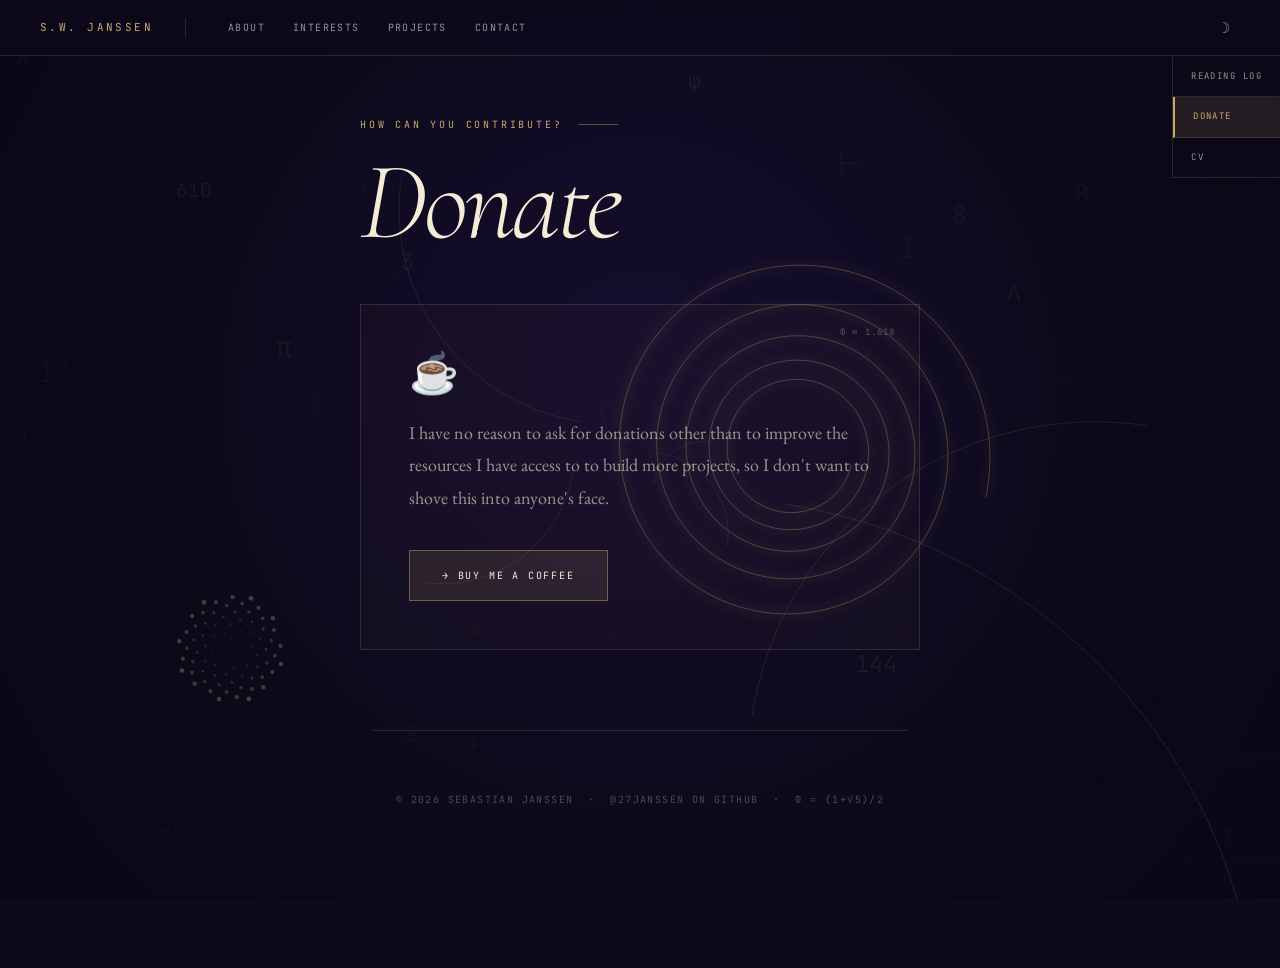
==== commit 2060771a: "updated my cv link" ====
--- a/donate.html
+++ b/donate.html
@@ -23,7 +23,7 @@
 <div class="ext-nav">
   <a href="reads.html">Reading Log</a>
   <a href="donate.html" class="active">Donate</a>
-  <a href="https://www.dropbox.com/scl/fi/zozpx413qcyzh26jnxc15/SEBASTIAN-JANSSEN-2.pdf?rlkey=ugkd68tko0x00bz0ahje08txz&st=dr6h5i9y&dl=0" target="_blank">CV</a>
+  <a href="https://www.dropbox.com/scl/fi/1g3p25vxl3t7nfoye55yd/SEBASTIAN-JANSSEN-CV.pdf?rlkey=ndmqfltpykwmlj1nn4kgzndtv&st=8agmqul4&dl=0" target="_blank">CV</a>
 </div>
 
 <div class="page-wrap donate-wrap">
